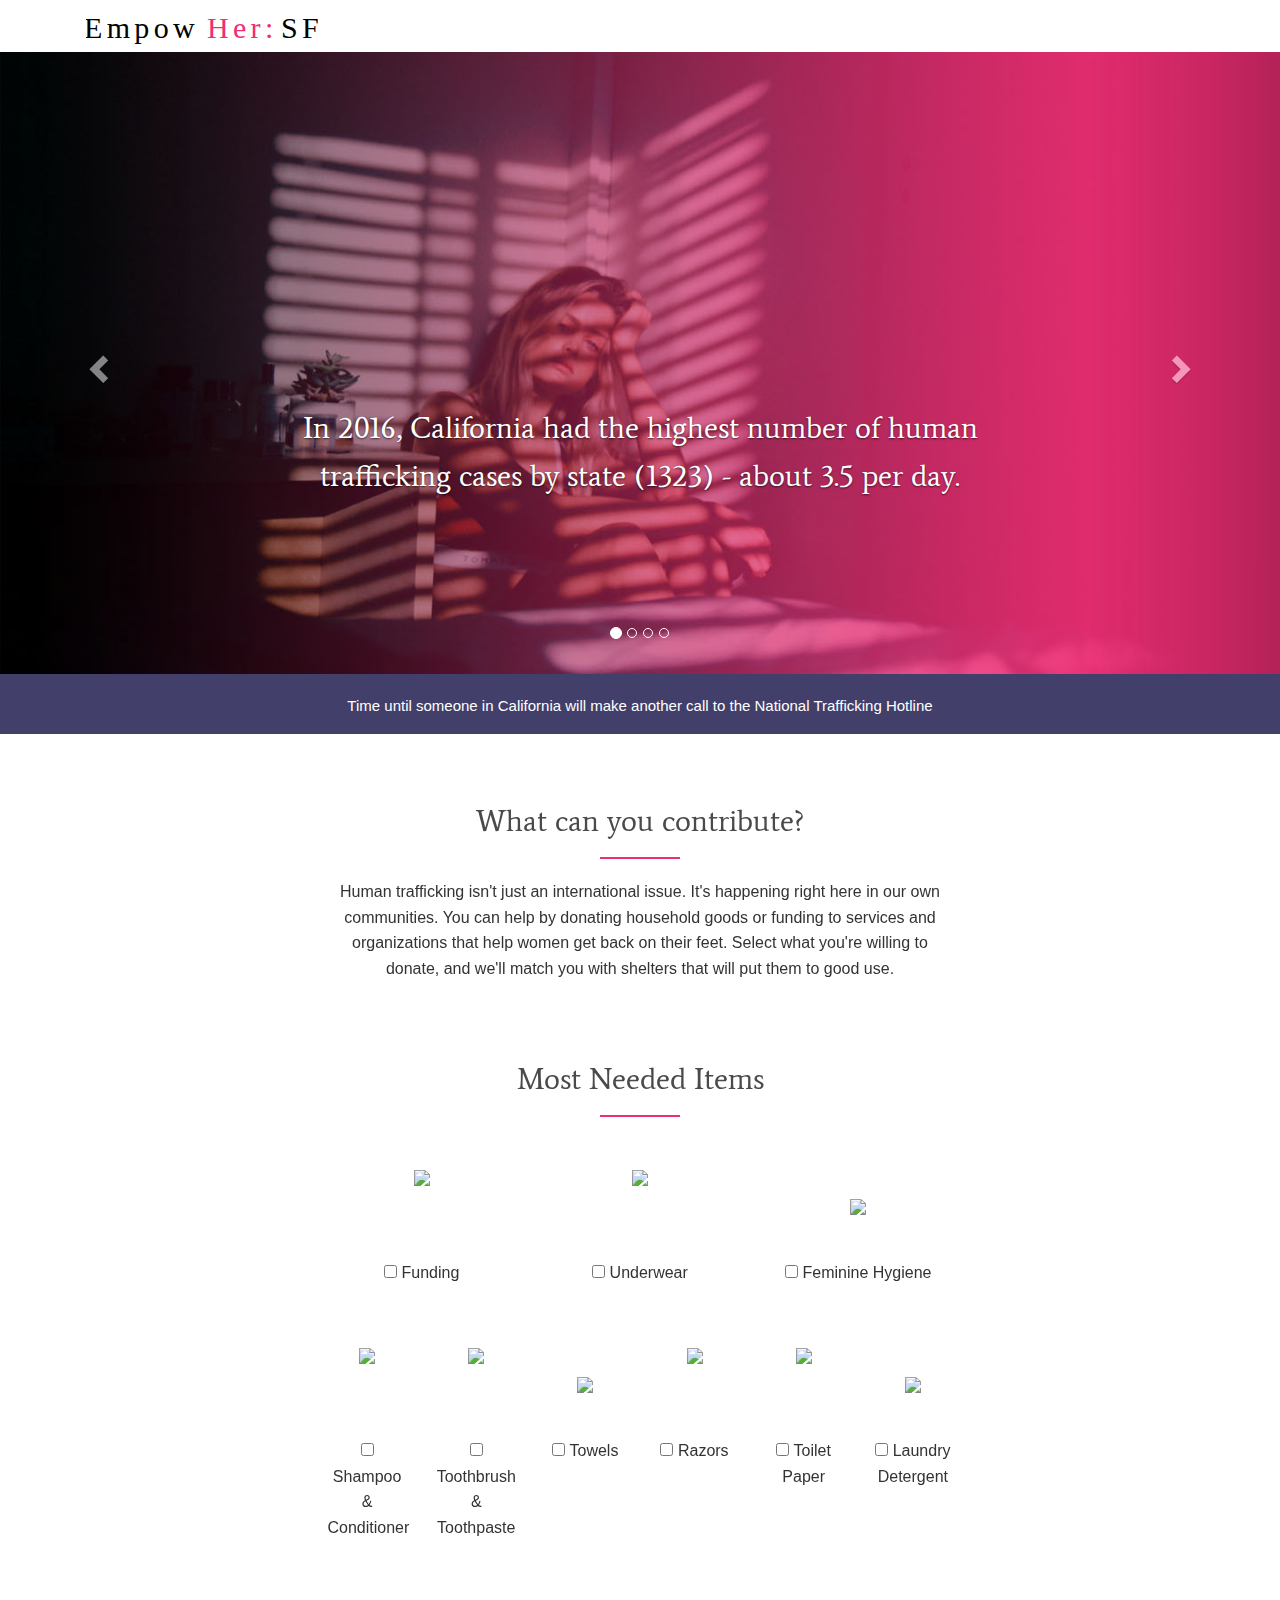
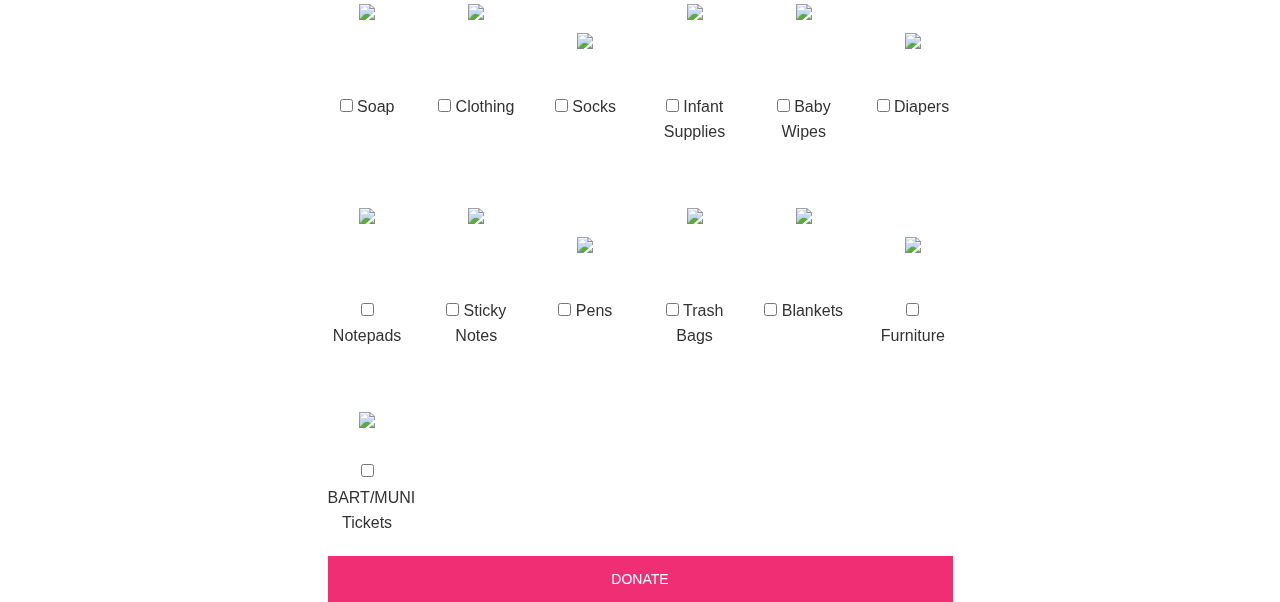
==== web/index.html @ aecd055f "Restored projectto the state it was when we submitted on presentation day." ====
<!DOCTYPE html>
<html lang="en">
<head>
  <meta charset="UTF-8">
  <meta http-equiv="X-UA-Compatible" content="IE=edge">
  <meta name="viewport" content="width=device-width, initial-scale=1">
  <link rel="stylesheet" href="css/normalize.css">
  <link rel="stylesheet" href="css/main.css">
  <!-- Latest compiled and minified CSS -->
  <link rel="stylesheet" href="https://maxcdn.bootstrapcdn.com/bootstrap/3.3.7/css/bootstrap.min.css" integrity="sha384-BVYiiSIFeK1dGmJRAkycuHAHRg32OmUcww7on3RYdg4Va+PmSTsz/K68vbdEjh4u" crossorigin="anonymous">
  <!-- Optional theme -->
  <link rel="stylesheet" href="https://maxcdn.bootstrapcdn.com/bootstrap/3.3.7/css/bootstrap-theme.min.css" integrity="sha384-rHyoN1iRsVXV4nD0JutlnGaslCJuC7uwjduW9SVrLvRYooPp2bWYgmgJQIXwl/Sp" crossorigin="anonymous">

  <script src="https://ajax.googleapis.com/ajax/libs/jquery/1.12.4/jquery.min.js"></script>

  <!-- Google Fonts -->
  <link href="https://fonts.googleapis.com/css?family=Average|Open+Sans" rel="stylesheet">

  <!-- Latest compiled and minified JavaScript -->
  <script src="https://maxcdn.bootstrapcdn.com/bootstrap/3.3.7/js/bootstrap.min.js" integrity="sha384-Tc5IQib027qvyjSMfHjOMaLkfuWVxZxUPnCJA7l2mCWNIpG9mGCD8wGNIcPD7Txa" crossorigin="anonymous"></script>
  <script>
  var timeInMinutes = 120;
  var currentTime = Date.parse(new Date());
  var countDownDate = new Date(currentTime + timeInMinutes*60*1000);

  // Update the count down every 1 second
  var x = setInterval(function() {

      // Get todays date and time
      var now = new Date().getTime();

      // Find the distance between now an the count down date
      var distance = countDownDate - now;

      // Time calculations for days, hours, minutes and seconds
      var days = Math.floor(distance / (1000 * 60 * 60 * 24));
      var hours = Math.floor((distance % (1000 * 60 * 60 * 24)) / (1000 * 60 * 60));
      var minutes = Math.floor((distance % (1000 * 60 * 60)) / (1000 * 60));
      var seconds = Math.floor((distance % (1000 * 60)) / 1000);

      // Output the result in an element with id="demo"
      document.getElementById("countdownTime").innerHTML = hours + "h : "
      + minutes + "m : " + seconds + "s";

      // If the count down is over, write some text
      if (distance < 0) {
          clearInterval(x);
          document.getElementById("countdown").innerHTML = "EXPIRED";
      }
  }, 1000);

  </script>
  <title>EmpowHerSF</title>
</head>

<body>
  <div class="container">

    <div class="header">
      <nav class="navbar">
        <a class="navbar-brand" href="#"><img id="logo" src="images/EmpowHer-SF.svg"></a>
        <ul class="nav navbar-nav">
          <li><a href="#"></a></li>
          <li><a href="#"></a></li>
          <li><a href="#"></a></li>
        </ul>
      </nav>
    </div>
  </div><!--container-->

      <!---CAROUSEL ===============================================-->
        <div id="myCarousel" class="carousel slide" data-ride="carousel">
          <ol class="carousel-indicators">
            <li data-target="#myCarousel" data-slide-to="0" class="active"></li>
            <li data-target="#myCarousel" data-slide-to="1"></li>
            <li data-target="#myCarousel" data-slide-to="2"></li>
            <li data-target="#myCarousel" data-slide-to="3"></li>
          </ol>

          <div class="carousel-inner" role="listbox">

            <div class="item active">
              <img class="first-slide" src="images/Fact1.jpg" alt="First slide">
              <div class="container">
                <div class="carousel-caption">
                  <p class="carousel-text"> In 2016, California had the highest number of human trafficking cases by state (1323) - about 3.5 per day. </p>
                </div>
              </div>
            </div>

            <div class="item">
              <img class="second-slide" src="images/Fact2.jpg" alt="Second slide">
              <div class="container">
                <div class="carousel-caption">
                  <p class="carousel-text">More than 2/3 of the $150 billion in human trafficking profits are from sexual exploiration. The remaining 1/3 is from forced labour exploitation.</p>

                </div>
              </div>
            </div>

            <div class="item">
              <img class="third-slide" src="images/Fact3.jpg" alt="Third slide">
              <div class="container">
                <div class="carousel-caption">
                  <p class="carousel-text">In 2015, 499 victims of human trafficking were identified by 15 government and community agencies throughout San Francisco.</p>

                </div>
              </div>
            </div>

            <div class="item">
              <img class="fourth-slide" src="images/Fact4.jpg" alt="Fourth slide">
              <div class="container">
                <div class="carousel-caption">
                  <p class="carousel-text">Of the almost 500 victims in San Francisco, 122 were minors. Almost all of whom were victims of commercial sex exploitation.</p>

                </div>
              </div>
            </div>


          </div>

          <a class="left carousel-control" href="#myCarousel" role="button" data-slide="prev">
            <span class="glyphicon glyphicon-chevron-left" aria-hidden="true"></span>
            <span class="sr-only">Previous</span>
          </a>

          <a class="right carousel-control" href="#myCarousel" role="button" data-slide="next">
            <span class="glyphicon glyphicon-chevron-right" aria-hidden="true"></span>
            <span class="sr-only">Next</span>
          </a>

        </div>
      <!--END CAROUSEL====================================================-->

      <div class="row text-center countdown">
        <h1 id="countdownTime"></h1>
        <p id="countdownText">Time until someone in California will make another call to the National Trafficking Hotline </p>
      </div>

    <div class="row action">

      <div class="col-md-3"></div>
        <div class="col-md-6">
          <h2 class="text-center">What can you contribute?</h2>
          <div class="hline-bottom"></div>

          <p class="text-center description">
              Human trafficking isn't just an international issue. It's happening right here
              in our own communities. You can help by donating household goods or funding to services
              and organizations that help women get back on their feet. Select what you're willing
              to donate, and we'll match you with shelters that will put them to good use.
          </p>
        </div>
      <div class="col-md-3"></div>

    </div>

    <div class="row action">

      <div class="col-md-3"></div>
        <div class="col-md-6">
          <h2 class="text-center">Most Needed Items</h2>
          <div class="hline-bottom"></div>
        </div>

      <div class="col-md-3"></div>

    </div>

    <!--==========ITEM SELECTION============-->
    <form action="action" method="get">
    <div class="row action text-center">

      <div class="col-md-3"></div>
        <div class="col-md-2">
          <div class="text-center"><img src="icons/money.svg" class="img-check"></div>
        </div>
        <div class="col-md-2">
          <div class="text-center"><img src="icons/underwear.svg" class="img-check"></div>
        </div>
        <div class="col-md-2">
          <h2 class="text-center"><img src="icons/tampon.svg" class="img-check"></h2>
        </div>
      <div class="col-md-3"></div>

    </div>

    <div class="row text-center">
      <div class="col-md-3"></div>
        <div class="col-md-2">
          <p class="caption"><input type="checkbox" name="funding" value="funding"> Funding</p>
        </div>
        <div class="col-md-2">
          <p class="caption"><input type="checkbox" name="underwear" value="underwear"> Underwear</p>
        </div>
        <div class="col-md-2">
          <p class="caption"><input type="checkbox" name="hygiene" value="hygiene"> Feminine Hygiene</p>
        </div>
      <div class="col-md-3"></div>
    </div>

    <div class="row action text-center">

      <div class="col-md-3"></div>
        <div class="col-md-1 checklist-col">
          <div class="text-center"><img src="icons/shampoo.svg" class="img-check"></div>
        </div>
        <div class="col-md-1">
          <div class="text-center"><img src="icons/toothbrush.svg" class="img-check"></div>
        </div>
        <div class="col-md-1">
          <h2 class="text-center"><img src="icons/towel.svg" class="img-check"></h2>
        </div>
        <div class="col-md-1">
          <div class="text-center"><img src="icons/razor.svg" class="img-check"></div>
        </div>
        <div class="col-md-1">
          <div class="text-center"><img src="icons/toilet-paper.svg" class="img-check"></div>
        </div>
        <div class="col-md-1">
          <h2 class="text-center"><img src="icons/detergent.svg" class="img-check"></h2>
        </div>
      <div class="col-md-3"></div>

    </div>
    <div class="row text-center">

      <div class="col-md-3"></div>
        <div class="col-md-1">
          
          <p class="caption"><input type="checkbox" name="shampoo" value="shampoo"> Shampoo & Conditioner</p>
        </div>
        <div class="col-md-1">
          
          <p class="caption"><input type="checkbox" name="toothbrush" value="toothbrush"> Toothbrush & Toothpaste</p>
        </div>
        <div class="col-md-1">
          
          <p class="caption"><input type="checkbox" name="towel" value="towel"> Towels</p>
        </div>
        <div class="col-md-1">
          
          <p class="caption"><input type="checkbox" name="razor" value="razor"> Razors</p>
        </div>
        <div class="col-md-1">
          
          <p class="caption"><input type="checkbox" name="toilet-paper" value="toilet-paper"> Toilet Paper</p>
        </div>
        <div class="col-md-1">
          
          <p class="caption"><input type="checkbox" name="detergent" value="detergent"> Laundry Detergent</p>
        </div>
      <div class="col-md-3"></div>

    </div>
    <div class="row action text-center">

      <div class="col-md-3"></div>
        <div class="col-md-1 checklist-col">
          <div class="text-center"><img src="icons/soap.svg" class="img-check"></div>
        </div>
        <div class="col-md-1">
          <div class="text-center"><img src="icons/shirt.svg" class="img-check"></div>
        </div>
        <div class="col-md-1">
          <h2 class="text-center"><img src="icons/sock.svg" class="img-check"></h2>
        </div>
        <div class="col-md-1">
          <div class="text-center"><img src="icons/infant-supplies.svg" class="img-check"></div>
        </div>
        <div class="col-md-1">
          <div class="text-center"><img src="icons/baby-wipes.svg" class="img-check"></div>
        </div>
        <div class="col-md-1">
          <h2 class="text-center"><img src="icons/diaper.svg" class="img-check"></h2>
        </div>
      <div class="col-md-3"></div>

    </div>
    <div class="row text-center">

      <div class="col-md-3"></div>
        <div class="col-md-1">
          
          <p class="caption"><input type="checkbox" name="soap" value="soap"> Soap</p>
        </div>
        <div class="col-md-1">
          
          <p class="caption"><input type="checkbox" name="shirt" value="shirt"> Clothing</p>
        </div>
        <div class="col-md-1">
          
          <p class="caption"><input type="checkbox" name="sock" value="sock"> Socks</p>
        </div>
        <div class="col-md-1">
          
          <p class="caption"><input type="checkbox" name="infant-supplies" value="infant-supplies"> Infant Supplies</p>
        </div>
        <div class="col-md-1">
          
          <p class="caption"><input type="checkbox" name="baby-wipes" value="baby-wipes"> Baby Wipes</p>
        </div>
        <div class="col-md-1">
          
          <p class="caption"><input type="checkbox" name="diaper" value="diaper"> Diapers</p>
        </div>
      <div class="col-md-3"></div>

    </div>
    <div class="row action text-center">

      <div class="col-md-3"></div>
        <div class="col-md-1 checklist-col">
          <div class="text-center"><img src="icons/notepad.svg" class="img-check"></div>
        </div>
        <div class="col-md-1">
          <div class="text-center"><img src="icons/sticky-notes.svg" class="img-check"></div>
        </div>
        <div class="col-md-1">
          <h2 class="text-center"><img src="icons/pen.svg" class="img-check"></h2>
        </div>
        <div class="col-md-1">
          <div class="text-center"><img src="icons/trash-bags.svg" class="img-check"></div>
        </div>
        <div class="col-md-1">
          <div class="text-center"><img src="icons/blankets.svg" class="img-check"></div>
        </div>
        <div class="col-md-1">
          <h2 class="text-center"><img src="icons/sofa.svg" class="img-check"></h2>
        </div>
      <div class="col-md-3"></div>

    </div>
    <div class="row text-center">

      <div class="col-md-3"></div>
        <div class="col-md-1">
          
          <p class="caption"><input type="checkbox" name="notepads" value="notepads"> Notepads</p>
        </div>
        <div class="col-md-1">
          
          <p class="caption"><input type="checkbox" name="sticky-notes" value="sticky-notes"> Sticky Notes</p>
        </div>
        <div class="col-md-1">
          
          <p class="caption"><input type="checkbox" name="pen" value="pen"> Pens</p>
        </div>
        <div class="col-md-1">
          
          <p class="caption"><input type="checkbox" name="trash-bags" value="trash-bags"> Trash Bags</p>
        </div>
        <div class="col-md-1">
          
          <p class="caption"><input type="checkbox" name="blankets" value="blankets"> Blankets</p>
        </div>
        <div class="col-md-1">
          
          <p class="caption"><input type="checkbox" name="sofa" value="sofa"> Furniture</p>
        </div>
        
      <div class="col-md-3"></div>

    </div>

    <div class="row action text-center">

      <div class="col-md-3"></div>
        <div class="col-md-1">
          <div class="text-center"><img src="icons/bart.svg" class="img-check"></div>
        </div>
        <div class="col-md-1"></div>
        <div class="col-md-1"></div>
        <div class="col-md-1"></div>
        <div class="col-md-1"></div>
        <div class="col-md-1"></div>
      <div class="col-md-3"></div>

    </div>
    <div class="row text-center">

      <div class="col-md-3"></div>
        <div class="col-md-1">
          <p class="caption"><input type="checkbox" name="bart" value="bart"> BART/MUNI Tickets</p>
        </div>
        <div class="col-md-1">
        </div>
        <div class="col-md-1">
          
        </div>
        <div class="col-md-1">
          
        </div>
        <div class="col-md-1">
          
        </div>
        <div class="col-md-1">
          
        </div>
        
      <div class="col-md-3"></div>

    </div>



    <div class="row">
      <div class="col-md-3"></div>
      <div class="col-md-6 text-center">
        <input type="submit" value="Donate" class="btn">
      </div>
      <div class="col-md-3"></div>
    </div>


  </form>

  <script>

  $('#myCarousel').on('slide.bs.carousel', function () {
    $('#myCarousel').carousel({
        interval: 2000
    });
  })

  $(document).ready(function(e){
        $(".img-check").click(function(){
        $(this).toggleClass("check");
      });
  });
  </script>
</body>


</html>
---- web/css/main.css ----
Skip to content
/* -----STYLE----------*/
h1 {
    font-family: 'Average', serif !important;
    font-size: 32px;
    text-align: center;
    color: #4a4a4a;
}
h2 {
    font-family: 'Average', serif !important;
    font-size: 32px;
    text-align: center;
    color: #4a4a4a !important;
}
.hline-bottom {
    padding-bottom: 10px;
    border-bottom: 2px solid #F02E74;
    width: 80px;
    margin: auto;
}
p {
    font-family: OpenSans, sans-serif !important;
    font-size: 16px;
    line-height: 1.6;
    text-align: center;
}
.carousel-text {
    font-family: 'Average', serif !important;
    font-size: 32px;
    text-align: center;
    color: #FFF;
}
.btn {
  color: #FFF;
  background-color: #F02E74;
  padding: 12px 100px !important;
  border: 0 none;
  font-weight: 700;
  text-transform: uppercase;
  border-radius: 0px !important;
  box-shadow: none;
  width: 100%;
}
.btn:hover {
  color: #FFF !important;
  background-color: #FF82AF;
}


/* -----NAVIGATION----------*/

.navbar{
  margin-bottom: 0 !important;
}

.navbar .navbar-nav {
    display: inline-block;
    float: none;
}

.navbar .navbar-collapse {
    text-align: center;
}
.row{
  position: relative;
}
/* ----------CAROUSEL----------*/

/*https://designmodo.com/design-type-photo/*/
#cover {
  height: 90vh;
  margin-left: -15px;
  margin-right: -15px;
  overflow: hidden;
}

.background{
  background-repeat: no-repeat;
  background-attachment: fixed;
  background-size: auto;
  -webkit-background-size: cover;
  -moz-background-size: cover;
  -o-background-size: cover;
  background-color: white;
}

.first-slide-img{
  background-image: url(../images/Fact1.jpg);
  background-position: bottom;
  
}

.second-slide-img{
  background-image: url(../images/Fact2.jpg);
  background-position: center center;
}

.third-slide-img{
  background-image: url(../images/fact3.jpg);
  background-position: center center;
}

.fourth-slide-img{
  background-image: url(../images/fact4.jpg);
  background-position:  left center;
}


#myCarousel{
  position: relative;
  left: 0;
  right: 0;
}
.carousel {
  width: 100%;
  height: 80%;
}

.carousel-inner{
  height: 100%;
  width: 100%;
}

.carousel-caption {
  bottom: 20% !important;
 
}
.carousel-text {
    font-family: 'Average', serif !important;
    font-size: 30px;
    margin-bottom: 20px !important;
    text-align: center;
    color: #FFF !important;
}

.carousel .item {
    width: 100%;
    height: 100%;  
    position: relative;
}

.carousel-inner > .item > img {
  height: 100%;
  width: 100%;
}

@media (min-width: 768px) {
  .carousel-caption h1 {
     margin-bottom: 15%;
     font-size: 30px;
     line-height: 1.4;
   }

  #countdownTime{
   font-size: 60px !important;
 }
}

img {
    max-width: 100%;
    width: 100px
    height: 100px
    vertical-align: middle;
}

@media only screen and (max-width: 767px) { 
  .background{
    background-attachment: scroll;
  } 

  .carousel-text {
    font-size: 24px !important;
  }

  .carousel-inner > .item > img {
   width:100%;
   height: 100% !important;
  }
 #countDownText{
  font-size: 12px !important;
 }
}


/* ---------- COUNTDOWN --------- */
.countdown{
  background-color: #423F6A;
  height: 20%;
  position: relative;
}

.countdown > .col-md-12{
  margin-right: 0;
  margin-left: 0;
}

.center {
    margin: 0;
    color: white;
    text-align: center;
    position: absolute;
    top: 50%;
    left: 50%;
    margin-right: -50%;
    transform: translate(-50%, -50%);
    padding-right: 15px;
    padding-left: 15px;
}

#countdownTime{
  font-size: 40px;
  color: #fff;
}
#countdownText{
  font-size: 15px;
  min-height: 30px;
  color: #fff !important;
}

.action{
  padding-top: 50px;
}
.description{
  padding-top: 20px;
}
hr{
  width: 5%;
  border: 2px solid #F02E74;
}


/*-------CHECKBOX IMAGES ------------*/
.class_checkbox {
    width: 50px;
    height: 50px;
}
.class_checkbox.checked {
    background-color: #423F6A;
}
.check{
  opacity:0.5;
  filter:saturate(8);
}

.check .caption{
  opacity:0.5;
   filter:saturate(8);
}

.btn{
  width: 100% !important;
  margin-top: 10px;
  background-color: #F02E74;
  text-decoration: none;
}
.btn a{
  text-decoration: none;
}
#logo{
  width: 60%;
}

.item-row{
  display: flex !important;
  display: -webkit-flex;
  -webkit-flex-wrap: wrap;
  flex-wrap: wrap;
  align-items: flex-end;
  padding-left: 50px;
  padding-right: 50px;
  align-items: flex-end; 
}

.img-check{
  cursor: pointer;
  transition: transform .4s;
}

.caption{
  margin-top: 30px;
}

.col-sm-4 {
  margin-bottom: 30px !important;
}

.img-check:hover{
   transform: scale(1.10);  
}
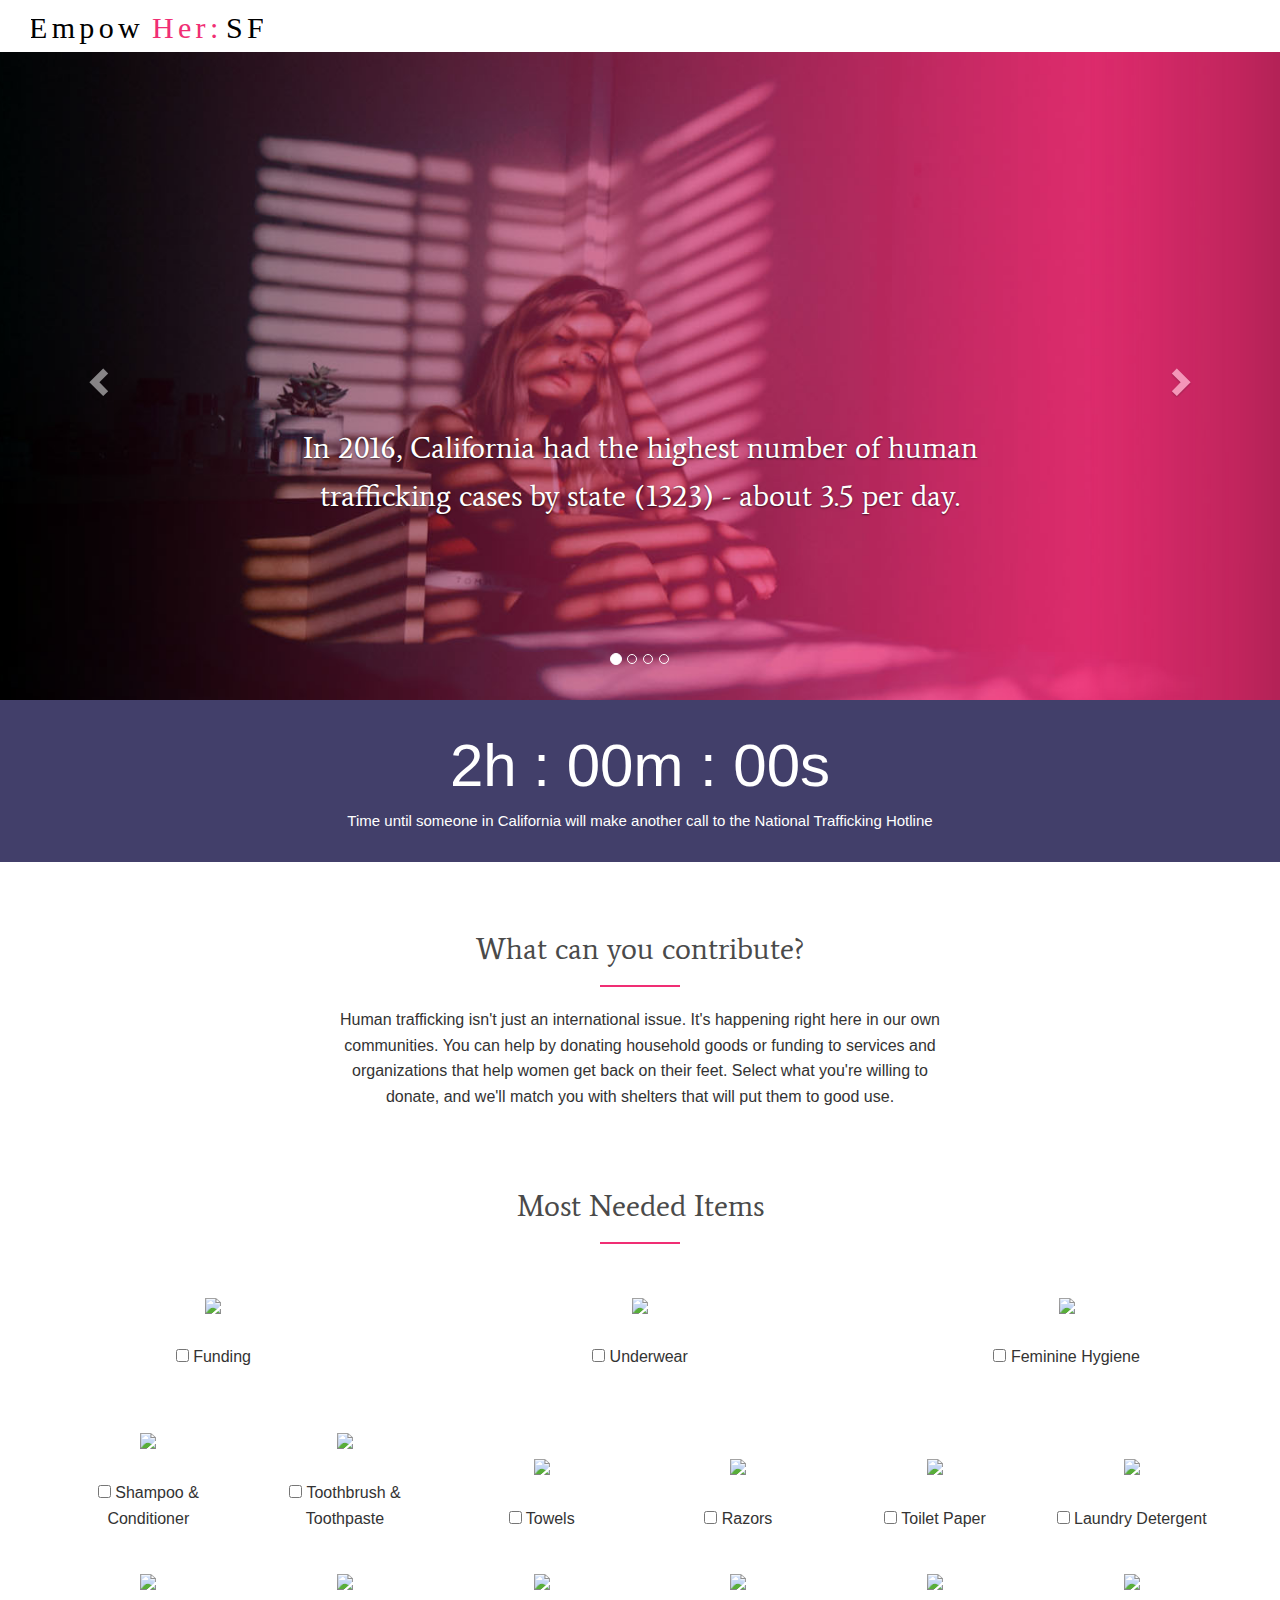
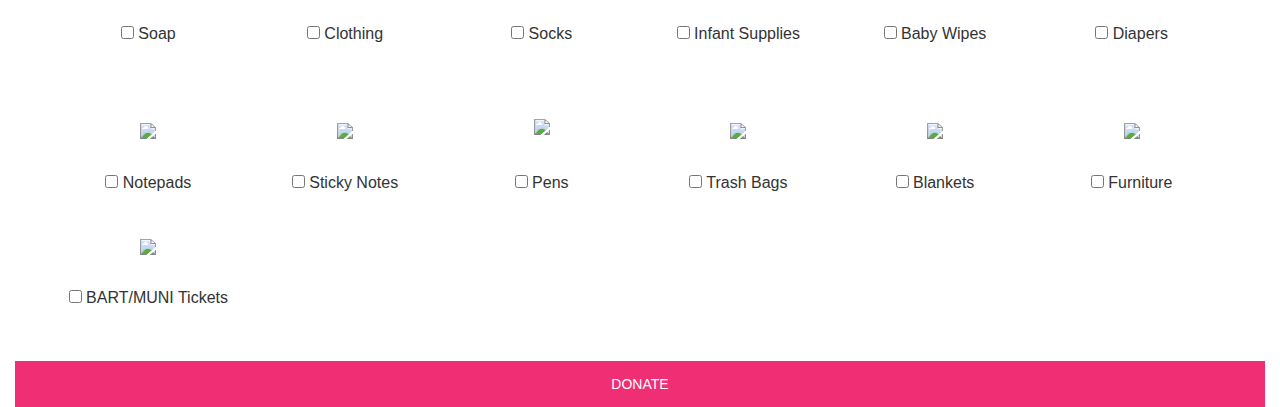
==== commit 78bd0a9c: "Removed unecessary closing tags." ====
--- a/web/index.html
+++ b/web/index.html
@@ -22,51 +22,47 @@
   var timeInMinutes = 120;
   var currentTime = Date.parse(new Date());
   var countDownDate = new Date(currentTime + timeInMinutes*60*1000);
-
   // Update the count down every 1 second
   var x = setInterval(function() {
-
       // Get todays date and time
       var now = new Date().getTime();
-
       // Find the distance between now an the count down date
       var distance = countDownDate - now;
-
       // Time calculations for days, hours, minutes and seconds
       var days = Math.floor(distance / (1000 * 60 * 60 * 24));
       var hours = Math.floor((distance % (1000 * 60 * 60 * 24)) / (1000 * 60 * 60));
       var minutes = Math.floor((distance % (1000 * 60 * 60)) / (1000 * 60));
       var seconds = Math.floor((distance % (1000 * 60)) / 1000);
-
       // Output the result in an element with id="demo"
       document.getElementById("countdownTime").innerHTML = hours + "h : "
       + minutes + "m : " + seconds + "s";
-
       // If the count down is over, write some text
       if (distance < 0) {
           clearInterval(x);
-          document.getElementById("countdown").innerHTML = "EXPIRED";
+          document.getElementById("countdownTime").innerHTML = "EXPIRED";
       }
   }, 1000);
-
   </script>
   <title>EmpowHerSF</title>
 </head>
 
 <body>
-  <div class="container">
+  <div class="container-fluid">
 
     <div class="header">
       <nav class="navbar">
         <a class="navbar-brand" href="#"><img id="logo" src="images/EmpowHer-SF.svg"></a>
+        <!--
         <ul class="nav navbar-nav">
           <li><a href="#"></a></li>
           <li><a href="#"></a></li>
           <li><a href="#"></a></li>
         </ul>
+        -->
       </nav>
     </div>
-  </div><!--container-->
+  
+  <div id="cover">
 
       <!---CAROUSEL ===============================================-->
         <div id="myCarousel" class="carousel slide" data-ride="carousel">
@@ -78,54 +74,31 @@
           </ol>
 
           <div class="carousel-inner" role="listbox">
-
-            <div class="item active">
-              <img class="first-slide" src="images/Fact1.jpg" alt="First slide">
-              <div class="container">
-                <div class="carousel-caption">
+            <div class="first-slide item active first-slide-img background">
+                <div class="carousel-caption ">
                   <p class="carousel-text"> In 2016, California had the highest number of human trafficking cases by state (1323) - about 3.5 per day. </p>
                 </div>
+          </div>
+          <div class="second-slide item second-slide-img background">
+              <div class="carousel-caption">
+                <p class="carousel-text">More than 2/3 of the $150 billion in human trafficking profits are from sexual exploiration. The remaining 1/3 is from forced labour exploitation.</p>
+                </div>
+            </div>
+          <div class="third-slide item third-slide-img background">
+            <div class="carousel-caption">
+              <p class="carousel-text">In 2015, 499 victims of human trafficking were identified by 15 government and community agencies throughout San Francisco.</p>
+            </div>
+          </div>
+          <div class="fourth-slide item fourth-slide-img background">  
+          <div class="carousel-caption">
+              <p class="carousel-text">Of the almost 500 victims in San Francisco, 122 were minors. Almost all of whom were victims of commercial sex exploitation.</p>
               </div>
             </div>
-
-            <div class="item">
-              <img class="second-slide" src="images/Fact2.jpg" alt="Second slide">
-              <div class="container">
-                <div class="carousel-caption">
-                  <p class="carousel-text">More than 2/3 of the $150 billion in human trafficking profits are from sexual exploiration. The remaining 1/3 is from forced labour exploitation.</p>
-
-                </div>
-              </div>
-            </div>
-
-            <div class="item">
-              <img class="third-slide" src="images/Fact3.jpg" alt="Third slide">
-              <div class="container">
-                <div class="carousel-caption">
-                  <p class="carousel-text">In 2015, 499 victims of human trafficking were identified by 15 government and community agencies throughout San Francisco.</p>
-
-                </div>
-              </div>
-            </div>
-
-            <div class="item">
-              <img class="fourth-slide" src="images/Fact4.jpg" alt="Fourth slide">
-              <div class="container">
-                <div class="carousel-caption">
-                  <p class="carousel-text">Of the almost 500 victims in San Francisco, 122 were minors. Almost all of whom were victims of commercial sex exploitation.</p>
-
-                </div>
-              </div>
-            </div>
-
-
-          </div>
-
+          </div>
           <a class="left carousel-control" href="#myCarousel" role="button" data-slide="prev">
             <span class="glyphicon glyphicon-chevron-left" aria-hidden="true"></span>
             <span class="sr-only">Previous</span>
           </a>
-
           <a class="right carousel-control" href="#myCarousel" role="button" data-slide="next">
             <span class="glyphicon glyphicon-chevron-right" aria-hidden="true"></span>
             <span class="sr-only">Next</span>
@@ -133,305 +106,151 @@
 
         </div>
       <!--END CAROUSEL====================================================-->
-
-      <div class="row text-center countdown">
-        <h1 id="countdownTime"></h1>
+    <div class="row countdown">
+      <div class="center">
+        <h1 id="countdownTime">2h : 00m : 00s</h1>
         <p id="countdownText">Time until someone in California will make another call to the National Trafficking Hotline </p>
       </div>
-
-    <div class="row action">
-
-      <div class="col-md-3"></div>
-        <div class="col-md-6">
-          <h2 class="text-center">What can you contribute?</h2>
-          <div class="hline-bottom"></div>
-
-          <p class="text-center description">
+     </div>
+  </div> <!-- end cover -->
+
+  <div class="row action">
+    <div class="col-md-6 col-md-offset-3">
+      <h2 class="text-center">What can you contribute?</h2>
+      <div class="hline-bottom"></div>
+       <p class="text-center description">
               Human trafficking isn't just an international issue. It's happening right here
               in our own communities. You can help by donating household goods or funding to services
               and organizations that help women get back on their feet. Select what you're willing
               to donate, and we'll match you with shelters that will put them to good use.
-          </p>
-        </div>
-      <div class="col-md-3"></div>
-
-    </div>
-
-    <div class="row action">
-
-      <div class="col-md-3"></div>
-        <div class="col-md-6">
-          <h2 class="text-center">Most Needed Items</h2>
-          <div class="hline-bottom"></div>
-        </div>
-
-      <div class="col-md-3"></div>
-
-    </div>
+        </p>
+    </div>
+  </div>
+  <div class="row action">
+    <div class="col-md-6 col-md-offset-3 col-xs-8 col-xs-offset-2">
+       <h2 class="text-center">Most Needed Items</h2>
+      <div class="hline-bottom"></div>
+    </div>
+  </div>
 
     <!--==========ITEM SELECTION============-->
-    <form action="action" method="get">
-    <div class="row action text-center">
-
-      <div class="col-md-3"></div>
-        <div class="col-md-2">
-          <div class="text-center"><img src="icons/money.svg" class="img-check"></div>
-        </div>
-        <div class="col-md-2">
-          <div class="text-center"><img src="icons/underwear.svg" class="img-check"></div>
-        </div>
-        <div class="col-md-2">
-          <h2 class="text-center"><img src="icons/tampon.svg" class="img-check"></h2>
-        </div>
-      <div class="col-md-3"></div>
-
-    </div>
-
-    <div class="row text-center">
-      <div class="col-md-3"></div>
-        <div class="col-md-2">
-          <p class="caption"><input type="checkbox" name="funding" value="funding"> Funding</p>
-        </div>
-        <div class="col-md-2">
-          <p class="caption"><input type="checkbox" name="underwear" value="underwear"> Underwear</p>
-        </div>
-        <div class="col-md-2">
-          <p class="caption"><input type="checkbox" name="hygiene" value="hygiene"> Feminine Hygiene</p>
-        </div>
-      <div class="col-md-3"></div>
-    </div>
-
-    <div class="row action text-center">
-
-      <div class="col-md-3"></div>
-        <div class="col-md-1 checklist-col">
-          <div class="text-center"><img src="icons/shampoo.svg" class="img-check"></div>
-        </div>
-        <div class="col-md-1">
+    <form action="results.html" method="get" target="_blank" class="items">
+     <div class="row action text-center ">
+      <div class="col-md-4 col-xs-4">
+          <div class="text-center"><img src="icons/money.svg" class="img-check "></div>
+             <p class="caption"><input type="checkbox" name="funding" value="funding"> Funding</p>
+          </div>
+      <div class="col-md-4 col-xs-4 ">
+          <div class="text-center flex-end"><img src="icons/underwear.svg" class="img-check "></div>
+             <p class="caption "><input type="checkbox" name="underwear" value="underwear"> Underwear</p>
+          </div>
+        <div class="col-md-4 col-xs-4">
+          <div class="text-center"><img src="icons/tampon.svg" class="img-check "></div>
+             <p class="caption"><input type="checkbox" name="hygiene" value="hygiene"> Feminine Hygiene</p>
+        </div>
+      </div>
+
+
+      <div class="row action text-center item-row">
+        <div class="col-md-2  col-sm-4 col-xs-6">
+            <div class="text-center"><img src="icons/shampoo.svg" class="img-check"></div>
+             <p class="caption"><input type="checkbox" name="shampoo" value="shampoo"> Shampoo & Conditioner</p>
+        </div>
+      <div class="col-md-2 col-sm-4 col-xs-6">
           <div class="text-center"><img src="icons/toothbrush.svg" class="img-check"></div>
-        </div>
-        <div class="col-md-1">
-          <h2 class="text-center"><img src="icons/towel.svg" class="img-check"></h2>
-        </div>
-        <div class="col-md-1">
-          <div class="text-center"><img src="icons/razor.svg" class="img-check"></div>
-        </div>
-        <div class="col-md-1">
-          <div class="text-center"><img src="icons/toilet-paper.svg" class="img-check"></div>
-        </div>
-        <div class="col-md-1">
-          <h2 class="text-center"><img src="icons/detergent.svg" class="img-check"></h2>
-        </div>
-      <div class="col-md-3"></div>
-
-    </div>
-    <div class="row text-center">
-
-      <div class="col-md-3"></div>
-        <div class="col-md-1">
-          
-          <p class="caption"><input type="checkbox" name="shampoo" value="shampoo"> Shampoo & Conditioner</p>
-        </div>
-        <div class="col-md-1">
-          
-          <p class="caption"><input type="checkbox" name="toothbrush" value="toothbrush"> Toothbrush & Toothpaste</p>
-        </div>
-        <div class="col-md-1">
-          
-          <p class="caption"><input type="checkbox" name="towel" value="towel"> Towels</p>
-        </div>
-        <div class="col-md-1">
-          
+           <p class="caption"><input type="checkbox" name="toothbrush" value="toothbrush"> Toothbrush & Toothpaste</p>
+          </div>
+      <div class="col-md-2 col-sm-4 col-xs-6">
+        <div class="text-center"><img src="icons/towel.svg" class="img-check"></div>
+         <p class="caption"><input type="checkbox" name="towel" value="towel"> Towels</p>
+        </div>
+      <div class="col-md-2 col-sm-4 col-xs-6">
+        <div class="text-center"><img src="icons/razor.svg" class="img-check"></div>
           <p class="caption"><input type="checkbox" name="razor" value="razor"> Razors</p>
-        </div>
-        <div class="col-md-1">
-          
+      </div>
+      <div class="col-md-2 col-sm-4 col-xs-6">
+        <div class="text-center"><img src="icons/toilet-paper.svg" class="img-check"></div>
           <p class="caption"><input type="checkbox" name="toilet-paper" value="toilet-paper"> Toilet Paper</p>
-        </div>
-        <div class="col-md-1">
-          
+      </div>
+      <div class="col-md-2 col-sm-4 col-xs-6">
+        <div class="text-center"><img src="icons/detergent.svg" class="img-check"></div>
           <p class="caption"><input type="checkbox" name="detergent" value="detergent"> Laundry Detergent</p>
-        </div>
-      <div class="col-md-3"></div>
-
-    </div>
-    <div class="row action text-center">
-
-      <div class="col-md-3"></div>
-        <div class="col-md-1 checklist-col">
-          <div class="text-center"><img src="icons/soap.svg" class="img-check"></div>
-        </div>
-        <div class="col-md-1">
-          <div class="text-center"><img src="icons/shirt.svg" class="img-check"></div>
-        </div>
-        <div class="col-md-1">
-          <h2 class="text-center"><img src="icons/sock.svg" class="img-check"></h2>
-        </div>
-        <div class="col-md-1">
-          <div class="text-center"><img src="icons/infant-supplies.svg" class="img-check"></div>
-        </div>
-        <div class="col-md-1">
-          <div class="text-center"><img src="icons/baby-wipes.svg" class="img-check"></div>
-        </div>
-        <div class="col-md-1">
-          <h2 class="text-center"><img src="icons/diaper.svg" class="img-check"></h2>
-        </div>
-      <div class="col-md-3"></div>
-
-    </div>
-    <div class="row text-center">
-
-      <div class="col-md-3"></div>
-        <div class="col-md-1">
-          
-          <p class="caption"><input type="checkbox" name="soap" value="soap"> Soap</p>
-        </div>
-        <div class="col-md-1">
-          
+      </div>
+        <div class="col-md-2  col-sm-4 col-xs-6">
+        <div class="text-center"><img src="icons/soap.svg" class="img-check"></div>
+           <p class="caption"><input type="checkbox" name="soap" value="soap"> Soap</p>
+      </div>
+      <div class="col-md-2  col-sm-4 col-xs-6">
+         <div class="text-center"><img src="icons/shirt.svg" class="img-check"></div>
           <p class="caption"><input type="checkbox" name="shirt" value="shirt"> Clothing</p>
         </div>
-        <div class="col-md-1">
-          
-          <p class="caption"><input type="checkbox" name="sock" value="sock"> Socks</p>
-        </div>
-        <div class="col-md-1">
-          
+      <div class="col-md-2  col-sm-4 col-xs-6">
+        <div class="text-center"><img src="icons/sock.svg" class="img-check"></div>
+           <p class="caption"><input type="checkbox" name="sock" value="sock"> Socks</p>
+      </div>
+      <div class="col-md-2  col-sm-4 col-xs-6">
+             <div class="text-center"><img src="icons/infant-supplies.svg" class="img-check"></div>
           <p class="caption"><input type="checkbox" name="infant-supplies" value="infant-supplies"> Infant Supplies</p>
-        </div>
-        <div class="col-md-1">
-          
+      </div>
+      <div class="col-md-2  col-sm-4 col-xs-6">
+         <div class="text-center"><img src="icons/baby-wipes.svg" class="img-check"></div>
           <p class="caption"><input type="checkbox" name="baby-wipes" value="baby-wipes"> Baby Wipes</p>
-        </div>
-        <div class="col-md-1">
-          
-          <p class="caption"><input type="checkbox" name="diaper" value="diaper"> Diapers</p>
-        </div>
-      <div class="col-md-3"></div>
-
-    </div>
-    <div class="row action text-center">
-
-      <div class="col-md-3"></div>
-        <div class="col-md-1 checklist-col">
-          <div class="text-center"><img src="icons/notepad.svg" class="img-check"></div>
-        </div>
-        <div class="col-md-1">
-          <div class="text-center"><img src="icons/sticky-notes.svg" class="img-check"></div>
-        </div>
-        <div class="col-md-1">
-          <h2 class="text-center"><img src="icons/pen.svg" class="img-check"></h2>
-        </div>
-        <div class="col-md-1">
-          <div class="text-center"><img src="icons/trash-bags.svg" class="img-check"></div>
-        </div>
-        <div class="col-md-1">
-          <div class="text-center"><img src="icons/blankets.svg" class="img-check"></div>
-        </div>
-        <div class="col-md-1">
-          <h2 class="text-center"><img src="icons/sofa.svg" class="img-check"></h2>
-        </div>
-      <div class="col-md-3"></div>
-
-    </div>
-    <div class="row text-center">
-
-      <div class="col-md-3"></div>
-        <div class="col-md-1">
-          
-          <p class="caption"><input type="checkbox" name="notepads" value="notepads"> Notepads</p>
-        </div>
-        <div class="col-md-1">
-          
-          <p class="caption"><input type="checkbox" name="sticky-notes" value="sticky-notes"> Sticky Notes</p>
-        </div>
-        <div class="col-md-1">
-          
-          <p class="caption"><input type="checkbox" name="pen" value="pen"> Pens</p>
-        </div>
-        <div class="col-md-1">
-          
-          <p class="caption"><input type="checkbox" name="trash-bags" value="trash-bags"> Trash Bags</p>
-        </div>
-        <div class="col-md-1">
-          
-          <p class="caption"><input type="checkbox" name="blankets" value="blankets"> Blankets</p>
-        </div>
-        <div class="col-md-1">
-          
-          <p class="caption"><input type="checkbox" name="sofa" value="sofa"> Furniture</p>
-        </div>
-        
-      <div class="col-md-3"></div>
-
-    </div>
-
-    <div class="row action text-center">
-
-      <div class="col-md-3"></div>
-        <div class="col-md-1">
-          <div class="text-center"><img src="icons/bart.svg" class="img-check"></div>
-        </div>
-        <div class="col-md-1"></div>
-        <div class="col-md-1"></div>
-        <div class="col-md-1"></div>
-        <div class="col-md-1"></div>
-        <div class="col-md-1"></div>
-      <div class="col-md-3"></div>
-
-    </div>
-    <div class="row text-center">
-
-      <div class="col-md-3"></div>
-        <div class="col-md-1">
-          <p class="caption"><input type="checkbox" name="bart" value="bart"> BART/MUNI Tickets</p>
-        </div>
-        <div class="col-md-1">
-        </div>
-        <div class="col-md-1">
-          
-        </div>
-        <div class="col-md-1">
-          
-        </div>
-        <div class="col-md-1">
-          
-        </div>
-        <div class="col-md-1">
-          
-        </div>
-        
-      <div class="col-md-3"></div>
-
-    </div>
-
-
-
-    <div class="row">
-      <div class="col-md-3"></div>
-      <div class="col-md-6 text-center">
+      </div>
+      <div class="col-md-2  col-sm-4 col-xs-6">
+            <div class="text-center"><img src="icons/diaper.svg" class="img-check"></div>
+            <p class="caption"><input type="checkbox" name="diaper" value="diaper"> Diapers</p>
+      </div>
+       <div class="col-md-2  col-sm-4 col-xs-6">
+      <div class="text-center"><img src="icons/notepad.svg" class="img-check"></div>
+        <p class="caption"><input type="checkbox" name="notepads" value="notepads"> Notepads</p>
+    </div>
+    <div class="col-md-2  col-sm-4 col-xs-6">
+        <div class="text-center"><img src="icons/sticky-notes.svg" class="img-check"></div>
+           <p class="caption"><input type="checkbox" name="sticky-notes" value="sticky-notes"> Sticky Notes</p>
+    </div>
+    <div class="col-md-2  col-sm-4 col-xs-6">
+       <h2 class="text-center"><img src="icons/pen.svg" class="img-check"></h2>
+       <p class="caption"><input type="checkbox" name="pen" value="pen"> Pens</p>
+    </div>
+    <div class="col-md-2  col-sm-4 col-xs-6">
+      <div class="text-center"><img src="icons/trash-bags.svg" class="img-check"></div>
+      <p class="caption"><input type="checkbox" name="trash-bags" value="trash-bags"> Trash Bags</p>
+    </div>
+    <div class="col-md-2  col-sm-4 col-xs-6">
+      <div class="text-center"><img src="icons/blankets.svg" class="img-check"></div>
+       <p class="caption"><input type="checkbox" name="blankets" value="blankets"> Blankets</p>
+    </div>
+    <div class="col-md-2  col-sm-4 col-xs-6">
+      <div class="text-center"><img src="icons/sofa.svg" class="img-check"></div>
+        <p class="caption"><input type="checkbox" name="sofa" value="sofa"> Furniture</p>
+    </div>
+    <div class="col-md-2  col-sm-4 col-xs-6">
+      <div class="text-center"><img src="icons/bart.svg" class="img-check"></div>
+        <p class="caption"><input type="checkbox" name="bart" value="bart"> BART/MUNI Tickets</p>
+        </div>
+  </div>
+
+  <div class="row">
+   <div class="col-md-12 col-xs-12 text-center">
         <input type="submit" value="Donate" class="btn">
-      </div>
-      <div class="col-md-3"></div>
-    </div>
-
-
+   </div>
+  </div>
   </form>
+  
+ </div> <!-- end container-fluid-->
 
   <script>
-
   $('#myCarousel').on('slide.bs.carousel', function () {
     $('#myCarousel').carousel({
         interval: 2000
     });
   })
-
   $(document).ready(function(e){
         $(".img-check").click(function(){
         $(this).toggleClass("check");
       });
   });
   </script>
+ 
 </body>
-
-
 </html>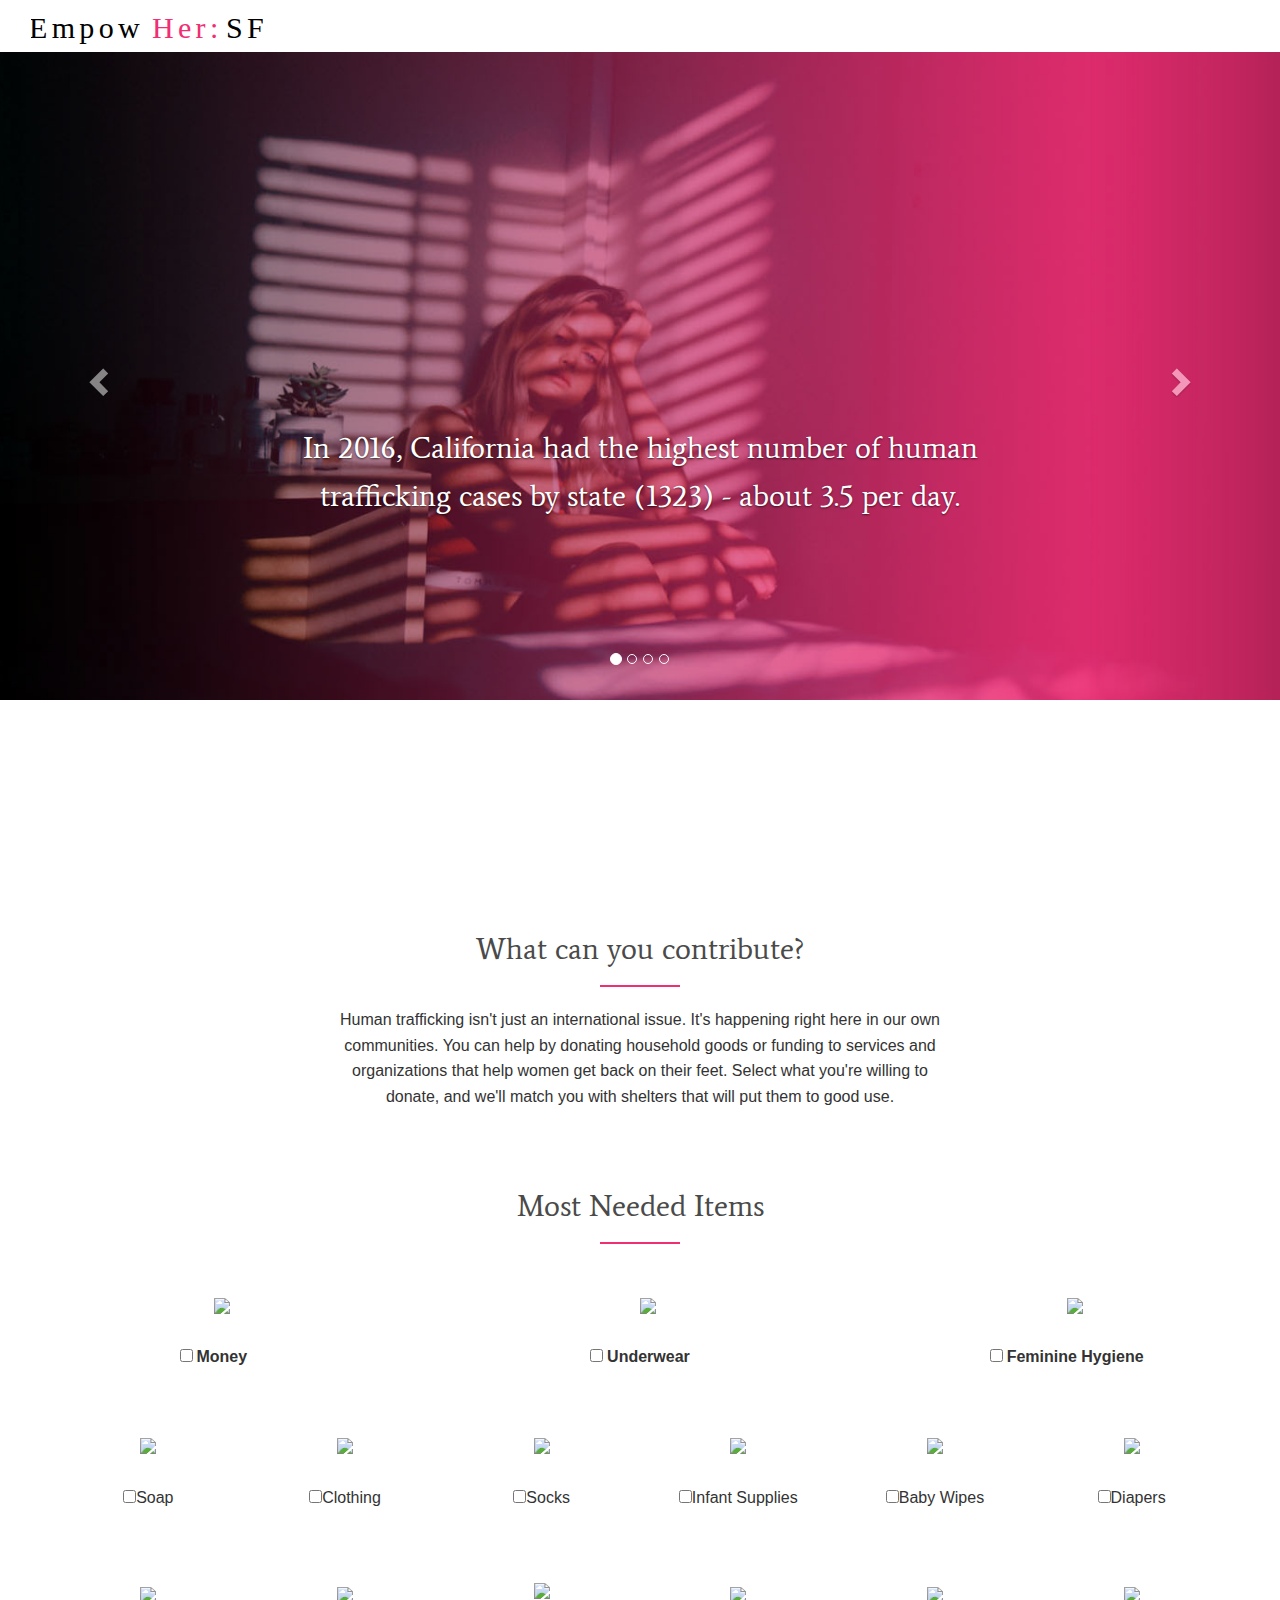
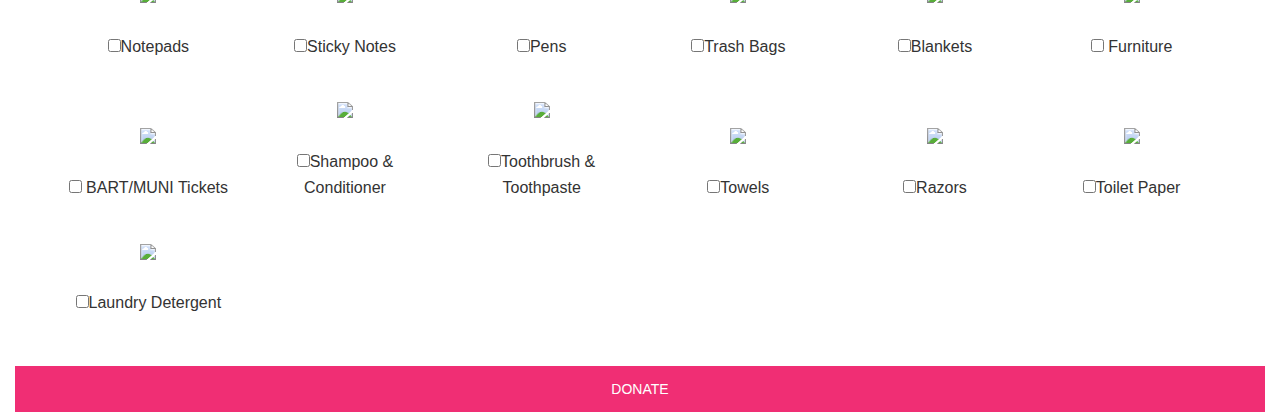
==== commit 2d872c90: "Moved item images to be labels for each checkbox input type." ====
--- a/web/index.html
+++ b/web/index.html
@@ -106,8 +106,8 @@
 
         </div>
       <!--END CAROUSEL====================================================-->
-    <div class="row countdown">
-      <div class="center">
+    <div class="row purple-header">
+      <div class="center countdown">
         <h1 id="countdownTime">2h : 00m : 00s</h1>
         <p id="countdownText">Time until someone in California will make another call to the National Trafficking Hotline </p>
       </div>
@@ -137,102 +137,104 @@
     <form action="results.html" method="get" target="_blank" class="items">
      <div class="row action text-center ">
       <div class="col-md-4 col-xs-4">
-          <div class="text-center"><img src="icons/money.svg" class="img-check "></div>
-             <p class="caption"><input type="checkbox" name="funding" value="funding"> Funding</p>
-          </div>
+         <input type="checkbox" id="money" name="item" value="money" class="img-check/">
+          <label for="money"><img src="icons/money.svg" class="img-check-main"/>
+          <p class="caption">Money</p></label>
+     </div>
       <div class="col-md-4 col-xs-4 ">
-          <div class="text-center flex-end"><img src="icons/underwear.svg" class="img-check "></div>
-             <p class="caption "><input type="checkbox" name="underwear" value="underwear"> Underwear</p>
-          </div>
+        <input type="checkbox" id="underwear" name="item" value="underwear" class="img-check"/>
+          <label for="underwear"><img src="icons/underwear.svg" class="img-check-main">
+          <p class="caption">Underwear</p></label>
+      </div>
         <div class="col-md-4 col-xs-4">
-          <div class="text-center"><img src="icons/tampon.svg" class="img-check "></div>
-             <p class="caption"><input type="checkbox" name="hygiene" value="hygiene"> Feminine Hygiene</p>
-        </div>
-      </div>
-
+         <input type="checkbox" id="hygiene" name="item" value="hygiene" class="img-check"/>
+          <label for="hygiene"><img src="icons/tampon.svg" class="img-check-main">
+          <p class="caption">Feminine Hygiene</p></label>
+        </div>
+      </div>
 
       <div class="row action text-center item-row">
         <div class="col-md-2  col-sm-4 col-xs-6">
-            <div class="text-center"><img src="icons/shampoo.svg" class="img-check"></div>
-             <p class="caption"><input type="checkbox" name="shampoo" value="shampoo"> Shampoo & Conditioner</p>
-        </div>
-      <div class="col-md-2 col-sm-4 col-xs-6">
-          <div class="text-center"><img src="icons/toothbrush.svg" class="img-check"></div>
-           <p class="caption"><input type="checkbox" name="toothbrush" value="toothbrush"> Toothbrush & Toothpaste</p>
-          </div>
-      <div class="col-md-2 col-sm-4 col-xs-6">
-        <div class="text-center"><img src="icons/towel.svg" class="img-check"></div>
-         <p class="caption"><input type="checkbox" name="towel" value="towel"> Towels</p>
-        </div>
-      <div class="col-md-2 col-sm-4 col-xs-6">
-        <div class="text-center"><img src="icons/razor.svg" class="img-check"></div>
-          <p class="caption"><input type="checkbox" name="razor" value="razor"> Razors</p>
-      </div>
-      <div class="col-md-2 col-sm-4 col-xs-6">
-        <div class="text-center"><img src="icons/toilet-paper.svg" class="img-check"></div>
-          <p class="caption"><input type="checkbox" name="toilet-paper" value="toilet-paper"> Toilet Paper</p>
-      </div>
-      <div class="col-md-2 col-sm-4 col-xs-6">
-        <div class="text-center"><img src="icons/detergent.svg" class="img-check"></div>
-          <p class="caption"><input type="checkbox" name="detergent" value="detergent"> Laundry Detergent</p>
-      </div>
-        <div class="col-md-2  col-sm-4 col-xs-6">
         <div class="text-center"><img src="icons/soap.svg" class="img-check"></div>
-           <p class="caption"><input type="checkbox" name="soap" value="soap"> Soap</p>
+           <p class="caption"><input type="checkbox" name="item"" value="soap">Soap</p>
       </div>
       <div class="col-md-2  col-sm-4 col-xs-6">
          <div class="text-center"><img src="icons/shirt.svg" class="img-check"></div>
-          <p class="caption"><input type="checkbox" name="shirt" value="shirt"> Clothing</p>
+          <p class="caption"><input type="checkbox" name="item" value="clothing">Clothing</p>
         </div>
       <div class="col-md-2  col-sm-4 col-xs-6">
         <div class="text-center"><img src="icons/sock.svg" class="img-check"></div>
-           <p class="caption"><input type="checkbox" name="sock" value="sock"> Socks</p>
+           <p class="caption"><input type="checkbox" name="item"" value="socks">Socks</p>
       </div>
       <div class="col-md-2  col-sm-4 col-xs-6">
              <div class="text-center"><img src="icons/infant-supplies.svg" class="img-check"></div>
-          <p class="caption"><input type="checkbox" name="infant-supplies" value="infant-supplies"> Infant Supplies</p>
+          <p class="caption"><input type="checkbox" name="item" value="baby supplies">Infant Supplies</p>
       </div>
       <div class="col-md-2  col-sm-4 col-xs-6">
          <div class="text-center"><img src="icons/baby-wipes.svg" class="img-check"></div>
-          <p class="caption"><input type="checkbox" name="baby-wipes" value="baby-wipes"> Baby Wipes</p>
+          <p class="caption"><input type="checkbox" name="item" value="baby wipes">Baby Wipes</p>
       </div>
       <div class="col-md-2  col-sm-4 col-xs-6">
             <div class="text-center"><img src="icons/diaper.svg" class="img-check"></div>
-            <p class="caption"><input type="checkbox" name="diaper" value="diaper"> Diapers</p>
+            <p class="caption"><input type="checkbox" name="item" value="diapers">Diapers</p>
       </div>
        <div class="col-md-2  col-sm-4 col-xs-6">
       <div class="text-center"><img src="icons/notepad.svg" class="img-check"></div>
-        <p class="caption"><input type="checkbox" name="notepads" value="notepads"> Notepads</p>
+        <p class="caption"><input type="checkbox" name="item" value="notepads">Notepads</p>
     </div>
     <div class="col-md-2  col-sm-4 col-xs-6">
         <div class="text-center"><img src="icons/sticky-notes.svg" class="img-check"></div>
-           <p class="caption"><input type="checkbox" name="sticky-notes" value="sticky-notes"> Sticky Notes</p>
+           <p class="caption"><input type="checkbox" name="item" value="sticky notes">Sticky Notes</p>
     </div>
     <div class="col-md-2  col-sm-4 col-xs-6">
        <h2 class="text-center"><img src="icons/pen.svg" class="img-check"></h2>
-       <p class="caption"><input type="checkbox" name="pen" value="pen"> Pens</p>
+       <p class="caption"><input type="checkbox" name="item" value="pens">Pens</p>
     </div>
     <div class="col-md-2  col-sm-4 col-xs-6">
       <div class="text-center"><img src="icons/trash-bags.svg" class="img-check"></div>
-      <p class="caption"><input type="checkbox" name="trash-bags" value="trash-bags"> Trash Bags</p>
+      <p class="caption"><input type="checkbox" name="item" value="trash bags">Trash Bags</p>
     </div>
     <div class="col-md-2  col-sm-4 col-xs-6">
       <div class="text-center"><img src="icons/blankets.svg" class="img-check"></div>
-       <p class="caption"><input type="checkbox" name="blankets" value="blankets"> Blankets</p>
+       <p class="caption"><input type="checkbox" name="item" value="blankets">Blankets</p>
     </div>
     <div class="col-md-2  col-sm-4 col-xs-6">
       <div class="text-center"><img src="icons/sofa.svg" class="img-check"></div>
-        <p class="caption"><input type="checkbox" name="sofa" value="sofa"> Furniture</p>
+        <p class="caption"><input type="checkbox" name="item" value="sofa"> Furniture</p>
     </div>
     <div class="col-md-2  col-sm-4 col-xs-6">
       <div class="text-center"><img src="icons/bart.svg" class="img-check"></div>
-        <p class="caption"><input type="checkbox" name="bart" value="bart"> BART/MUNI Tickets</p>
-        </div>
+        <p class="caption"><input type="checkbox" name="item"" value="bart tickets"> BART/MUNI Tickets</p>
+        </div>
+          <div class="col-md-2  col-sm-4 col-xs-6">
+          <img src="icons/shampoo.svg" class="img-check">
+             <p class="caption"><input type="checkbox" name="item" value="shampoo">Shampoo & Conditioner</p>
+        </div>
+      <div class="col-md-2 col-sm-4 col-xs-6">
+          <img src="icons/toothbrush.svg" class="img-check">
+           <p class="caption"><input type="checkbox" name="item"" value="toothbrush/paste">Toothbrush & Toothpaste</p>
+          </div>
+      <div class="col-md-2 col-sm-4 col-xs-6">
+       <img src="icons/towel.svg" class="img-check">
+         <p class="caption"><input type="checkbox" name="item" value="towels">Towels</p>
+        </div>
+      <div class="col-md-2 col-sm-4 col-xs-6">
+        <div class="text-center"><img src="icons/razor.svg" class="img-check"></div>
+          <p class="caption"><input type="checkbox" name="item"" value="razor">Razors</p>
+      </div>
+      <div class="col-md-2 col-sm-4 col-xs-6">
+        <div class="text-center"><img src="icons/toilet-paper.svg" class="img-check"></div>
+          <p class="caption"><input type="checkbox" name="item" value="toilet paper">Toilet Paper</p>
+      </div>
+      <div class="col-md-2 col-sm-4 col-xs-6">
+        <div class="text-center"><img src="icons/detergent.svg" class="img-check"></div>
+          <p class="caption"><input type="checkbox" name="item" value="laundry detergent">Laundry Detergent</p>
+      </div>
   </div>
 
   <div class="row">
    <div class="col-md-12 col-xs-12 text-center">
-        <input type="submit" value="Donate" class="btn">
+        <input type="submit" value="Donate" class="btn" id="submitNeeds">
    </div>
   </div>
   </form>
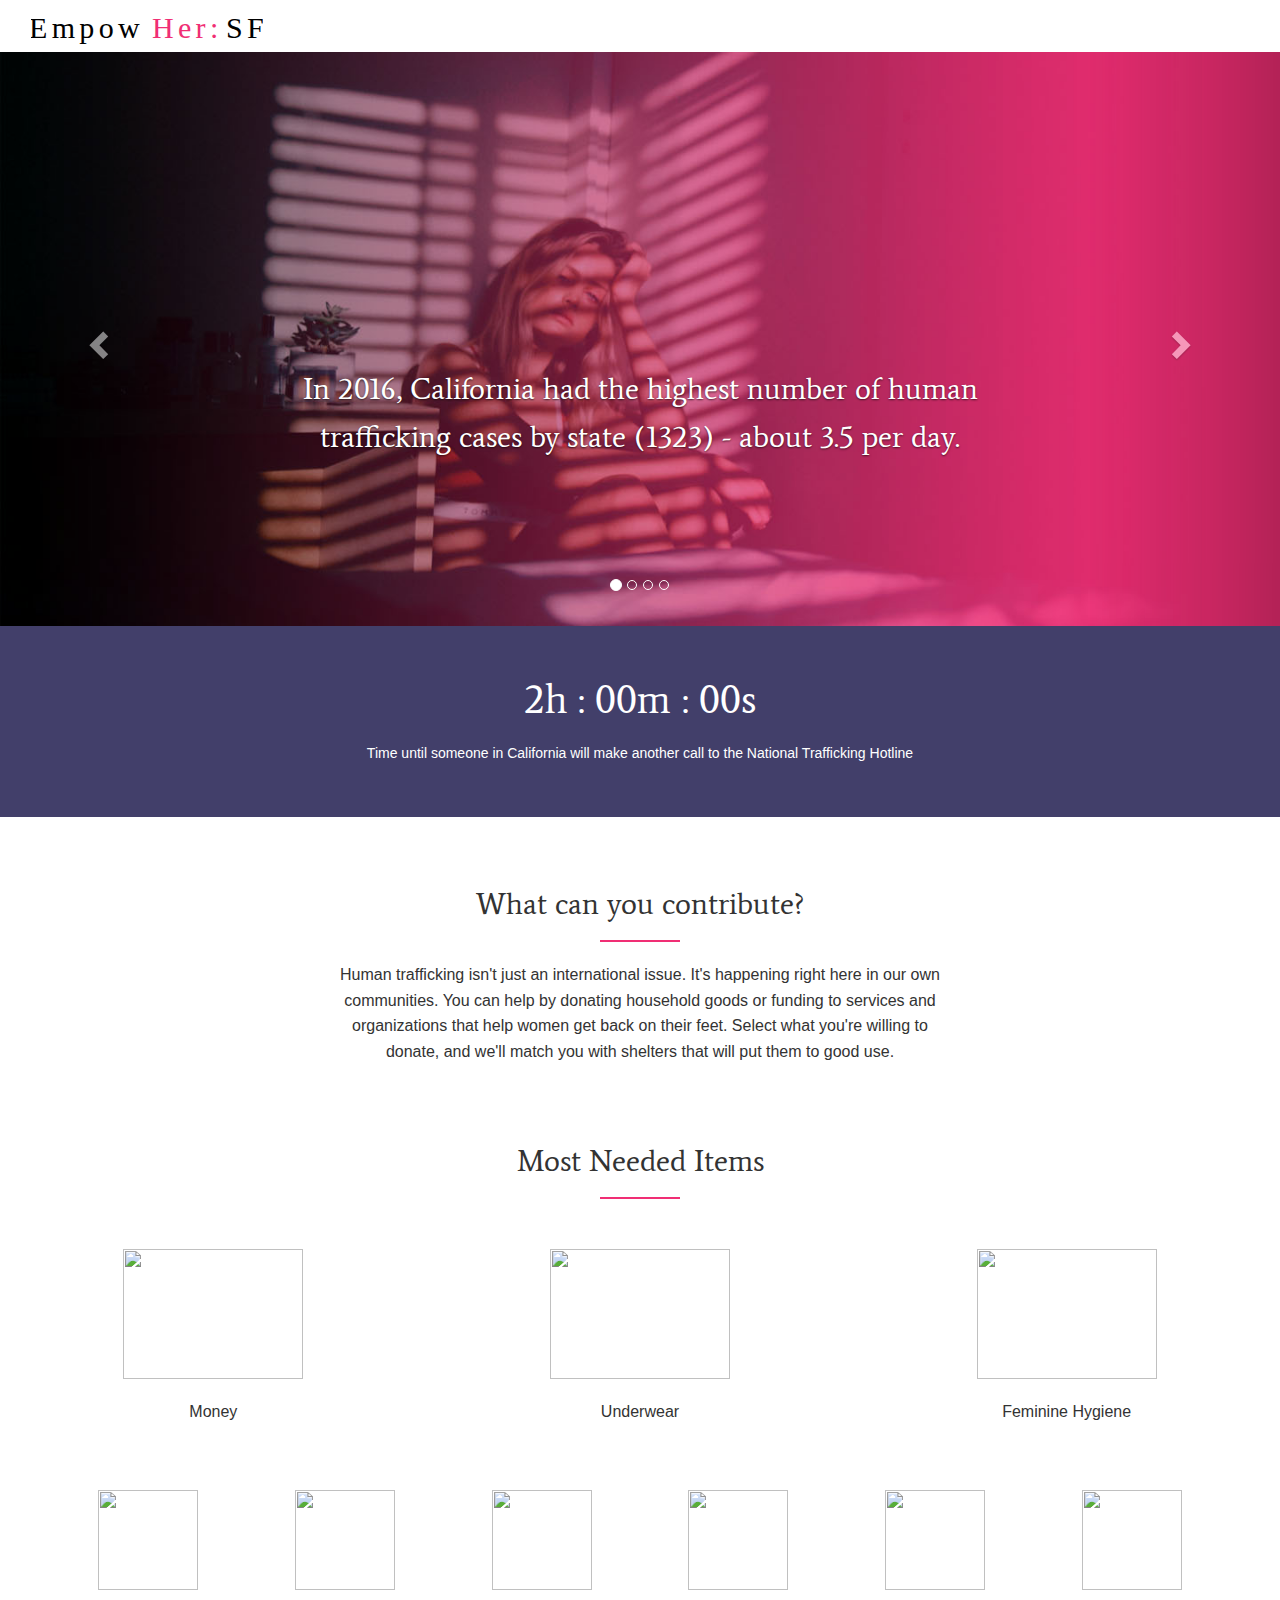
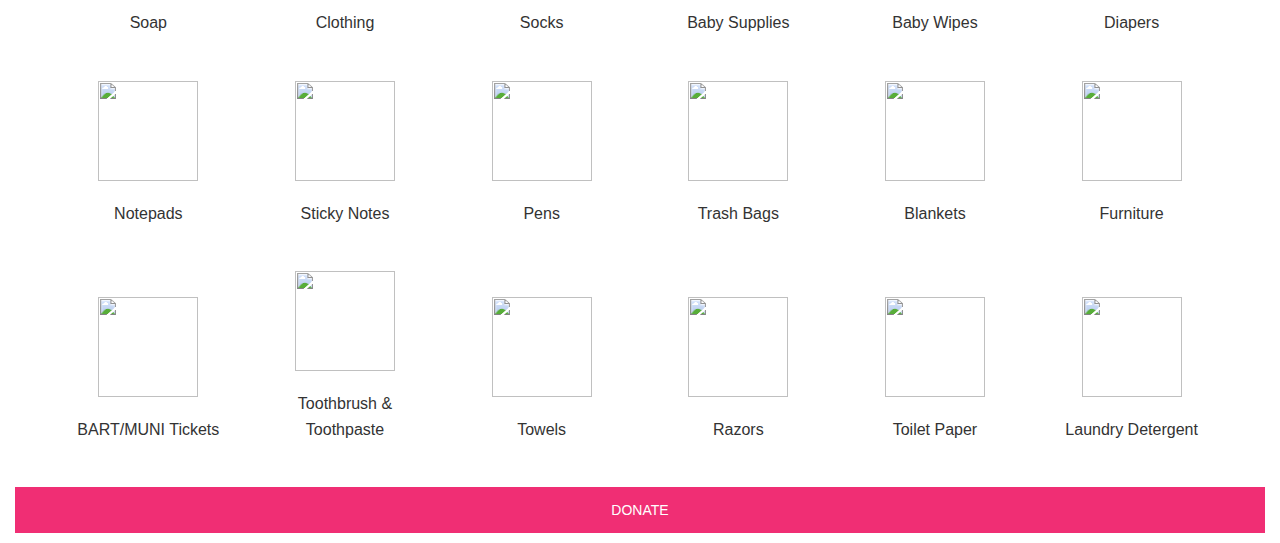
==== commit ea4b5dd2: "Added clearfix to row for items." ====
--- a/web/index.html
+++ b/web/index.html
@@ -48,7 +48,6 @@
 
 <body>
   <div class="container-fluid">
-
     <div class="header">
       <nav class="navbar">
         <a class="navbar-brand" href="#"><img id="logo" src="images/EmpowHer-SF.svg"></a>
@@ -61,9 +60,8 @@
         -->
       </nav>
     </div>
-  
+
   <div id="cover">
-
       <!---CAROUSEL ===============================================-->
         <div id="myCarousel" class="carousel slide" data-ride="carousel">
           <ol class="carousel-indicators">
@@ -134,8 +132,8 @@
   </div>
 
     <!--==========ITEM SELECTION============-->
-    <form action="results.html" method="get" target="_blank" class="items">
-     <div class="row action text-center ">
+    <form action="results.html" method="get" target="_blank">
+     <div class="row action text-center clearfix">
       <div class="col-md-4 col-xs-4">
          <input type="checkbox" id="money" name="item" value="money" class="img-check/">
           <label for="money"><img src="icons/money.svg" class="img-check-main"/>
@@ -147,99 +145,114 @@
           <p class="caption">Underwear</p></label>
       </div>
         <div class="col-md-4 col-xs-4">
-         <input type="checkbox" id="hygiene" name="item" value="hygiene" class="img-check"/>
-          <label for="hygiene"><img src="icons/tampon.svg" class="img-check-main">
+         <input type="checkbox" id="feminine hygiene" name="item" value="feminine hygiene" class="img-check"/>
+          <label for="feminine hygiene"><img src="icons/tampon.svg" class="img-check-main">
           <p class="caption">Feminine Hygiene</p></label>
         </div>
-      </div>
+      </div> <!-- end div-->
 
       <div class="row action text-center item-row">
         <div class="col-md-2  col-sm-4 col-xs-6">
-        <div class="text-center"><img src="icons/soap.svg" class="img-check"></div>
-           <p class="caption"><input type="checkbox" name="item"" value="soap">Soap</p>
-      </div>
-      <div class="col-md-2  col-sm-4 col-xs-6">
-         <div class="text-center"><img src="icons/shirt.svg" class="img-check"></div>
-          <p class="caption"><input type="checkbox" name="item" value="clothing">Clothing</p>
-        </div>
-      <div class="col-md-2  col-sm-4 col-xs-6">
-        <div class="text-center"><img src="icons/sock.svg" class="img-check"></div>
-           <p class="caption"><input type="checkbox" name="item"" value="socks">Socks</p>
-      </div>
-      <div class="col-md-2  col-sm-4 col-xs-6">
-             <div class="text-center"><img src="icons/infant-supplies.svg" class="img-check"></div>
-          <p class="caption"><input type="checkbox" name="item" value="baby supplies">Infant Supplies</p>
-      </div>
-      <div class="col-md-2  col-sm-4 col-xs-6">
-         <div class="text-center"><img src="icons/baby-wipes.svg" class="img-check"></div>
-          <p class="caption"><input type="checkbox" name="item" value="baby wipes">Baby Wipes</p>
-      </div>
-      <div class="col-md-2  col-sm-4 col-xs-6">
-            <div class="text-center"><img src="icons/diaper.svg" class="img-check"></div>
-            <p class="caption"><input type="checkbox" name="item" value="diapers">Diapers</p>
-      </div>
-       <div class="col-md-2  col-sm-4 col-xs-6">
-      <div class="text-center"><img src="icons/notepad.svg" class="img-check"></div>
-        <p class="caption"><input type="checkbox" name="item" value="notepads">Notepads</p>
+         <input type="checkbox" id="soap" name="item"" value="soap">
+          <label for="soap"><img src="icons/soap.svg" class="img-check">
+          <p class="caption">Soap</p></label>
+       </div>
+      <div class="col-md-2  col-sm-4 col-xs-6">
+        <input type="checkbox" id="clothing" name="item" value="clothing"/>
+          <label for="clothing"><img src="icons/shirt.svg" class="img-check">
+          <p class="caption">Clothing</p></label>
+      </div>
+      <div class="col-md-2  col-sm-4 col-xs-6">
+        <input type="checkbox" id="socks" name="item" value="socks"/>
+          <label for="socks"><img src="icons/sock.svg" class="img-check">
+         <p class="caption">Socks</p></label>
+     </div>
+      <div class="col-md-2  col-sm-4 col-xs-6">
+      <input type="checkbox" id="baby supplies" name="item" value="baby supplies"/>
+          <label for="baby supplies"><img src="icons/infant-supplies.svg" class="img-check">
+         <p class="caption">Baby Supplies</p></label>
+      </div>
+      <div class="col-md-2  col-sm-4 col-xs-6">
+       <input type="checkbox" id='baby wipes' name="item" value="baby wipes">
+        <label for='baby wipes'><img src="icons/baby-wipes.svg" class="img-check">
+       <p class="caption">Baby Wipes</p></label>
+       </div>
+
+      <div class="col-md-2  col-sm-4 col-xs-6">
+        <input type="checkbox" id="diapers" name="item" value="diapers">
+         <label for="diapers"><img src="icons/diaper.svg" class="img-check">
+        <p class="caption">Diapers</p></label>
+      </div>
+      <div class="col-md-2  col-sm-4 col-xs-6">
+        <input type="checkbox" id="notepads" name="item" value="notepads"/>
+         <label for="notepads"><img src="icons/notepad.svg" class="img-check">
+        <p class="caption">Notepads</p></label>
     </div>
     <div class="col-md-2  col-sm-4 col-xs-6">
-        <div class="text-center"><img src="icons/sticky-notes.svg" class="img-check"></div>
-           <p class="caption"><input type="checkbox" name="item" value="sticky notes">Sticky Notes</p>
+       <input type="checkbox" id="sticky notes" name="item" value="sticky notes">
+         <label for="sticky notes"><img src="icons/sticky-notes.svg" class="img-check">
+        <p class="caption">Sticky Notes</p></label>
+    </div>
+    
+    <div class="col-md-2 col-sm-4 col-xs-6">
+     <input type="checkbox" id='pens' name="item" value="pens">
+         <label for='pens'><img src="icons/pen.svg" class="img-check">
+        <p class="caption">Pens</p></label>
+    </div>
+    <div class="col-md-2 col-sm-4 col-xs-6">
+     <input type="checkbox" id="trash bags" name="item" value="trash bags">
+         <label for="trash bags"><img src="icons/trash-bags.svg" class="img-check">
+        <p class="caption">Trash Bags</p></label>
+    </div>
+    <div class="col-md-2 col-sm-4 col-xs-6">
+     <input type="checkbox" id="blankets" name="item" value="blankets">
+       <label for="blankets"><img src="icons/blankets.svg" class="img-check">
+      <p class="caption">Blankets</p></label>
+    </div>
+    <div class="col-md-2 col-sm-4 col-xs-6">
+     <input type="checkbox" id="furniture" name="item" value="furniture">
+       <label for="furniture"><img src="icons/sofa.svg" class="img-check">
+      <p class="caption"> Furniture</p></label>
     </div>
     <div class="col-md-2  col-sm-4 col-xs-6">
-       <h2 class="text-center"><img src="icons/pen.svg" class="img-check"></h2>
-       <p class="caption"><input type="checkbox" name="item" value="pens">Pens</p>
-    </div>
-    <div class="col-md-2  col-sm-4 col-xs-6">
-      <div class="text-center"><img src="icons/trash-bags.svg" class="img-check"></div>
-      <p class="caption"><input type="checkbox" name="item" value="trash bags">Trash Bags</p>
-    </div>
-    <div class="col-md-2  col-sm-4 col-xs-6">
-      <div class="text-center"><img src="icons/blankets.svg" class="img-check"></div>
-       <p class="caption"><input type="checkbox" name="item" value="blankets">Blankets</p>
-    </div>
-    <div class="col-md-2  col-sm-4 col-xs-6">
-      <div class="text-center"><img src="icons/sofa.svg" class="img-check"></div>
-        <p class="caption"><input type="checkbox" name="item" value="sofa"> Furniture</p>
-    </div>
-    <div class="col-md-2  col-sm-4 col-xs-6">
-      <div class="text-center"><img src="icons/bart.svg" class="img-check"></div>
-        <p class="caption"><input type="checkbox" name="item"" value="bart tickets"> BART/MUNI Tickets</p>
-        </div>
-          <div class="col-md-2  col-sm-4 col-xs-6">
-          <img src="icons/shampoo.svg" class="img-check">
-             <p class="caption"><input type="checkbox" name="item" value="shampoo">Shampoo & Conditioner</p>
-        </div>
-      <div class="col-md-2 col-sm-4 col-xs-6">
-          <img src="icons/toothbrush.svg" class="img-check">
-           <p class="caption"><input type="checkbox" name="item"" value="toothbrush/paste">Toothbrush & Toothpaste</p>
-          </div>
-      <div class="col-md-2 col-sm-4 col-xs-6">
-       <img src="icons/towel.svg" class="img-check">
-         <p class="caption"><input type="checkbox" name="item" value="towels">Towels</p>
-        </div>
-      <div class="col-md-2 col-sm-4 col-xs-6">
-        <div class="text-center"><img src="icons/razor.svg" class="img-check"></div>
-          <p class="caption"><input type="checkbox" name="item"" value="razor">Razors</p>
-      </div>
-      <div class="col-md-2 col-sm-4 col-xs-6">
-        <div class="text-center"><img src="icons/toilet-paper.svg" class="img-check"></div>
-          <p class="caption"><input type="checkbox" name="item" value="toilet paper">Toilet Paper</p>
-      </div>
-      <div class="col-md-2 col-sm-4 col-xs-6">
-        <div class="text-center"><img src="icons/detergent.svg" class="img-check"></div>
-          <p class="caption"><input type="checkbox" name="item" value="laundry detergent">Laundry Detergent</p>
-      </div>
-  </div>
-
+      <input type="checkbox" id="bart tickets" name="item" value="bart tickets"/>
+        <label for="bart tickets"><img src="icons/bart.svg" class="img-check"/>
+      <p class="caption">BART/MUNI Tickets</p></label>
+    </div>
+    
+    <div class="col-md-2 col-sm-4 col-xs-6">
+     <input type="checkbox" id="toothbrush paste" name="item" value="toothbrush/paste"/>
+      <label for="toothbrush paste"><img src="icons/toothbrush.svg" class="img-check"/>
+      <p class="caption">Toothbrush & Toothpaste</p></label>
+    </div>
+    <div class="col-md-2 col-sm-4 col-xs-6">
+    <input type="checkbox" id="towels" name="item" value="towels">
+      <label for="towels"><img src="icons/towel.svg" class="img-check"/>
+      <p class="caption">Towels</p></label>
+    </div>
+    <div class="col-md-2 col-sm-4 col-xs-6">
+       <input type="checkbox" id="razor" name="item"" value="razor">
+      <label for="razor"><img src="icons/razor.svg" class="img-check">
+      <p class="caption">Razors</p></label>
+    </div>
+    <div class="col-md-2 col-sm-4 col-xs-6">
+       <input type="checkbox" id="toilet paper" name="item" value="toilet paper">
+      <label for="toilet paper"><img src="icons/toilet-paper.svg" class="img-check">
+     <p class="caption">Toilet Paper</p></label>
+    </div>
+    <div class="col-md-2 col-sm-4 col-xs-6">
+      <input type="checkbox" id="laundry detergent" name="item" value="laundry detergent">
+      <label for="laundry detergent"><img src="icons/detergent.svg" class="img-check">
+     <p class="caption">Laundry Detergent</p></label>  
+    </div>
+  </div> <!-- end row-->
   <div class="row">
    <div class="col-md-12 col-xs-12 text-center">
-        <input type="submit" value="Donate" class="btn" id="submitNeeds">
+      <input type="submit" value="Donate" class="btn" id="submitNeeds">
    </div>
   </div>
-  </form>
-  
- </div> <!-- end container-fluid-->
+ </form>
+</div> <!-- end container-fluid-->
 
   <script>
   $('#myCarousel').on('slide.bs.carousel', function () {
--- a/web/css/main.css
+++ b/web/css/main.css
@@ -1,4 +1,3 @@
-Skip to content
 /* -----STYLE----------*/
 h1 {
     font-family: 'Average', serif !important;
@@ -9,8 +8,8 @@
 h2 {
     font-family: 'Average', serif !important;
     font-size: 32px;
-    text-align: center;
-    color: #4a4a4a !important;
+  
+    color: #4a4a4a;
 }
 .hline-bottom {
     padding-bottom: 10px;
@@ -22,7 +21,6 @@
     font-family: OpenSans, sans-serif !important;
     font-size: 16px;
     line-height: 1.6;
-    text-align: center;
 }
 .carousel-text {
     font-family: 'Average', serif !important;
@@ -33,12 +31,10 @@
 .btn {
   color: #FFF;
   background-color: #F02E74;
-  padding: 12px 100px !important;
-  border: 0 none;
+  padding: 12px  !important;
   font-weight: 700;
   text-transform: uppercase;
   border-radius: 0px !important;
-  box-shadow: none;
   width: 100%;
 }
 .btn:hover {
@@ -46,9 +42,13 @@
   background-color: #FF82AF;
 }
 
+.btn a{
+  text-decoration: none !important;
+  color: white;
+}
+
 
 /* -----NAVIGATION----------*/
-
 .navbar{
   margin-bottom: 0 !important;
 }
@@ -64,11 +64,17 @@
 .row{
   position: relative;
 }
+
+#logo{
+  width: 60%;
+}
+
+
 /* ----------CAROUSEL----------*/
 
 /*https://designmodo.com/design-type-photo/*/
 #cover {
-  height: 90vh;
+  height: 85vh;
   margin-left: -15px;
   margin-right: -15px;
   overflow: hidden;
@@ -105,7 +111,6 @@
   background-position:  left center;
 }
 
-
 #myCarousel{
   position: relative;
   left: 0;
@@ -113,7 +118,7 @@
 }
 .carousel {
   width: 100%;
-  height: 80%;
+  height: 75%;
 }
 
 .carousel-inner{
@@ -123,20 +128,19 @@
 
 .carousel-caption {
   bottom: 20% !important;
- 
 }
 .carousel-text {
-    font-family: 'Average', serif !important;
-    font-size: 30px;
-    margin-bottom: 20px !important;
-    text-align: center;
-    color: #FFF !important;
+  font-family: 'Average', serif !important;
+  font-size: 30px;
+  margin-bottom: 20px !important;
+  text-align: center;
+  color: #FFF !important;
 }
 
 .carousel .item {
-    width: 100%;
-    height: 100%;  
-    position: relative;
+  width: 100%;
+  height: 100%;  
+  position: relative;
 }
 
 .carousel-inner > .item > img {
@@ -152,15 +156,8 @@
    }
 
   #countdownTime{
-   font-size: 60px !important;
+   font-size: 40px !important;
  }
-}
-
-img {
-    max-width: 100%;
-    width: 100px
-    height: 100px
-    vertical-align: middle;
 }
 
 @media only screen and (max-width: 767px) { 
@@ -183,38 +180,36 @@
 
 
 /* ---------- COUNTDOWN --------- */
-.countdown{
+.purple-header{
   background-color: #423F6A;
-  height: 20%;
-  position: relative;
-}
-
-.countdown > .col-md-12{
-  margin-right: 0;
-  margin-left: 0;
+  color: #fff !important;
+  height: 25%;
+  padding-top: 20px;
+  padding-bottom: 20px;
+  position: relative;
+  overflow: hidden;
 }
 
 .center {
-    margin: 0;
-    color: white;
-    text-align: center;
-    position: absolute;
-    top: 50%;
-    left: 50%;
-    margin-right: -50%;
-    transform: translate(-50%, -50%);
-    padding-right: 15px;
-    padding-left: 15px;
+  margin: 0;
+  color: white;
+  text-align: center;
+  position: absolute;
+  top: 50%;
+  left: 50%;
+  margin-right: -50%;
+  transform: translate(-50%, -50%);
+  padding-right: 15px;
+  padding-left: 15px;
 }
 
 #countdownTime{
   font-size: 40px;
-  color: #fff;
 }
 #countdownText{
-  font-size: 15px;
-  min-height: 30px;
-  color: #fff !important;
+ padding: 10px;
+ font-size: 14px;
+ min-height: 20px;
 }
 
 .action{
@@ -230,37 +225,17 @@
 
 
 /*-------CHECKBOX IMAGES ------------*/
-.class_checkbox {
-    width: 50px;
-    height: 50px;
-}
-.class_checkbox.checked {
-    background-color: #423F6A;
-}
-.check{
-  opacity:0.5;
-  filter:saturate(8);
-}
-
-.check .caption{
-  opacity:0.5;
-   filter:saturate(8);
-}
-
-.btn{
-  width: 100% !important;
-  margin-top: 10px;
-  background-color: #F02E74;
-  text-decoration: none;
-}
-.btn a{
-  text-decoration: none;
-}
-#logo{
-  width: 60%;
+form{
+  margin-bottom:10px;
+}
+
+img {
+   max-width: 100%;
+   vertical-align: middle;
 }
 
 .item-row{
+<<<<<<< HEAD
   display: flex !important;
   display: -webkit-flex;
   -webkit-flex-wrap: wrap;
@@ -268,22 +243,199 @@
   align-items: flex-end;
   padding-left: 50px;
   padding-right: 50px;
-  align-items: flex-end; 
+=======
+  display: flex;
+  flex-flow: row wrap;
+>>>>>>> 93683ab4c80c475b84a3ed4c0ab7405576a90e28
+  align-items: flex-start; 
 }
 
 .img-check{
   cursor: pointer;
   transition: transform .4s;
+  height: 100px;
+  width: 100px;
 }
 
 .caption{
-  margin-top: 30px;
+  margin-top: 20px;
 }
 
 .col-sm-4 {
-  margin-bottom: 30px !important;
+  margin-bottom: 30px;
 }
 
 .img-check:hover{
    transform: scale(1.10);  
-}+}
+
+.img-check-main:hover{
+  transform: scale(1.10);  
+}
+
+/*--Main three items */
+.img-check-main{
+  width: 180px;
+  height: 130px;
+}
+
+@media only screen and (max-width: 550px){
+ .img-check-main{
+  height: 120px;
+  width: 110px;
+ }
+}
+
+/*
+https://codepen.io/maribelduran/pen/oePYjv
+*/
+input[type="checkbox"][name="item"] {
+  display: none;
+}
+
+label {
+  display: block;
+  position: relative;
+  cursor: pointer;
+  font-weight: normal !important;
+}
+
+label:before {
+  background-color: white;
+  color: white;
+  content: " ";
+  display: block;
+  border-radius: 50%;
+  border: 1px solid grey;
+  position: absolute;
+  top: -5px;
+  left: -5px;
+  width: 25px;
+  height: 25px;
+  text-align: center;
+  line-height: 28px;
+  transition-duration: 0.45s;
+  transform: scale(0);
+}
+
+label img {
+  transition-duration: 0.4s;
+  transform-origin: 50% 50%;
+}
+
+:checked + label {
+  border-color: #ddd;
+}
+
+:checked + label:before {
+  content: "✓";
+   background: #F02E74;
+  transform: scale(1);
+}
+
+:checked + label img {
+  box-shadow: 0 0 3px #333;
+  z-index: -1;
+}
+
+
+/*-------SHELTERS ------------*/
+
+.shelter-list{
+  position: relative;
+}
+
+.wrapper{
+  position: relative;
+  width: 100%;
+  height: 100%;
+}
+
+.shelter-card{
+  width: 320px;
+  height: 420px;
+  margin-bottom: 40px;
+  text-align: left !important;
+  border-style: solid;
+  border-color: rgba(51, 122, 183, 0.10);
+  border-width: thin;
+  border-radius: 5px;
+  box-shadow: 0 12px 12px 0 #D3D3D3;
+  box-sizing: border-box;
+  padding: 20px;
+  position: relative;
+  overflow: hidden;
+  /*-- similar to Boostrap's center-block class--*/
+  display: block;
+  margin-left: auto;
+  margin-right: auto;
+}
+
+.card-img{
+  height: 50%;
+  overflow: hidden;
+  position: relative; 
+}
+
+.card-img_src{
+  height: 100%;
+  width: 100%;
+}
+.wrapper > p{
+  width: 100%;
+  height: 20%;
+  word-wrap: break-word;
+  font-size: 14px;
+}
+
+.shelter-card > p{
+  width: 100%;
+  height: 20%;
+  word-wrap: break-word;
+  font-size: 14px;
+}
+
+.wrapper .btn{
+  position: absolute;
+  bottom: 0;
+  width: 100%;
+}
+
+
+/* ---------- BOOTSTRAP MODAL --------- */
+
+.pink-highlight{
+  background: #F02E74;
+  color: #fff;
+  padding: 5px;
+  margin-top: 20px;
+  margin-bottom: 20px;
+}
+
+.modal-body{
+  margin: 15%;
+  margin-top: 10px;
+}
+
+.modal-body > h2{
+  font-size: 24px;
+}
+
+.emphasize-text{
+ font-size: 22px;
+}
+
+@media only screen and (max-width: 550px){
+ .modal-body > h2{
+  font-size: 20px;
+ }
+
+.emphasize-text{
+ font-size: 20px;
+ }
+
+ .pink-highlights > p{
+  font-size: 12px;
+ } 
+}
+
